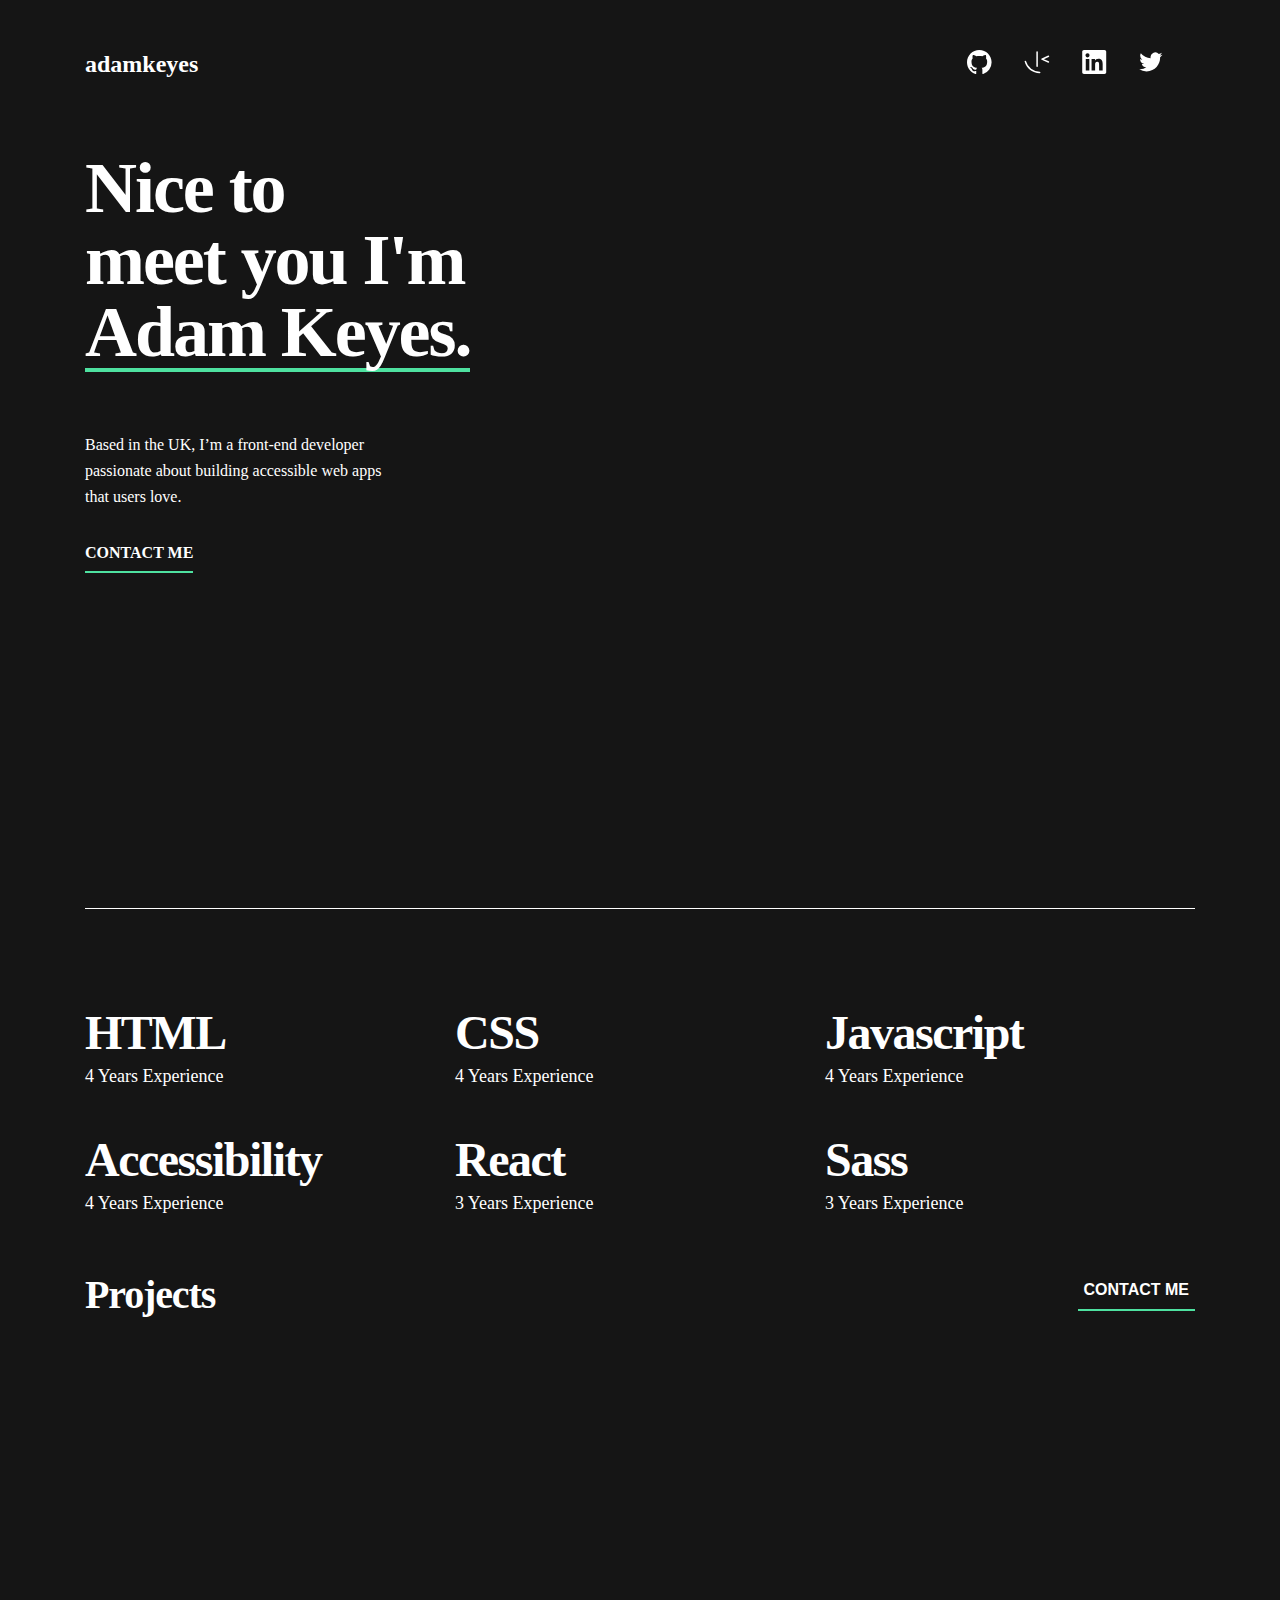
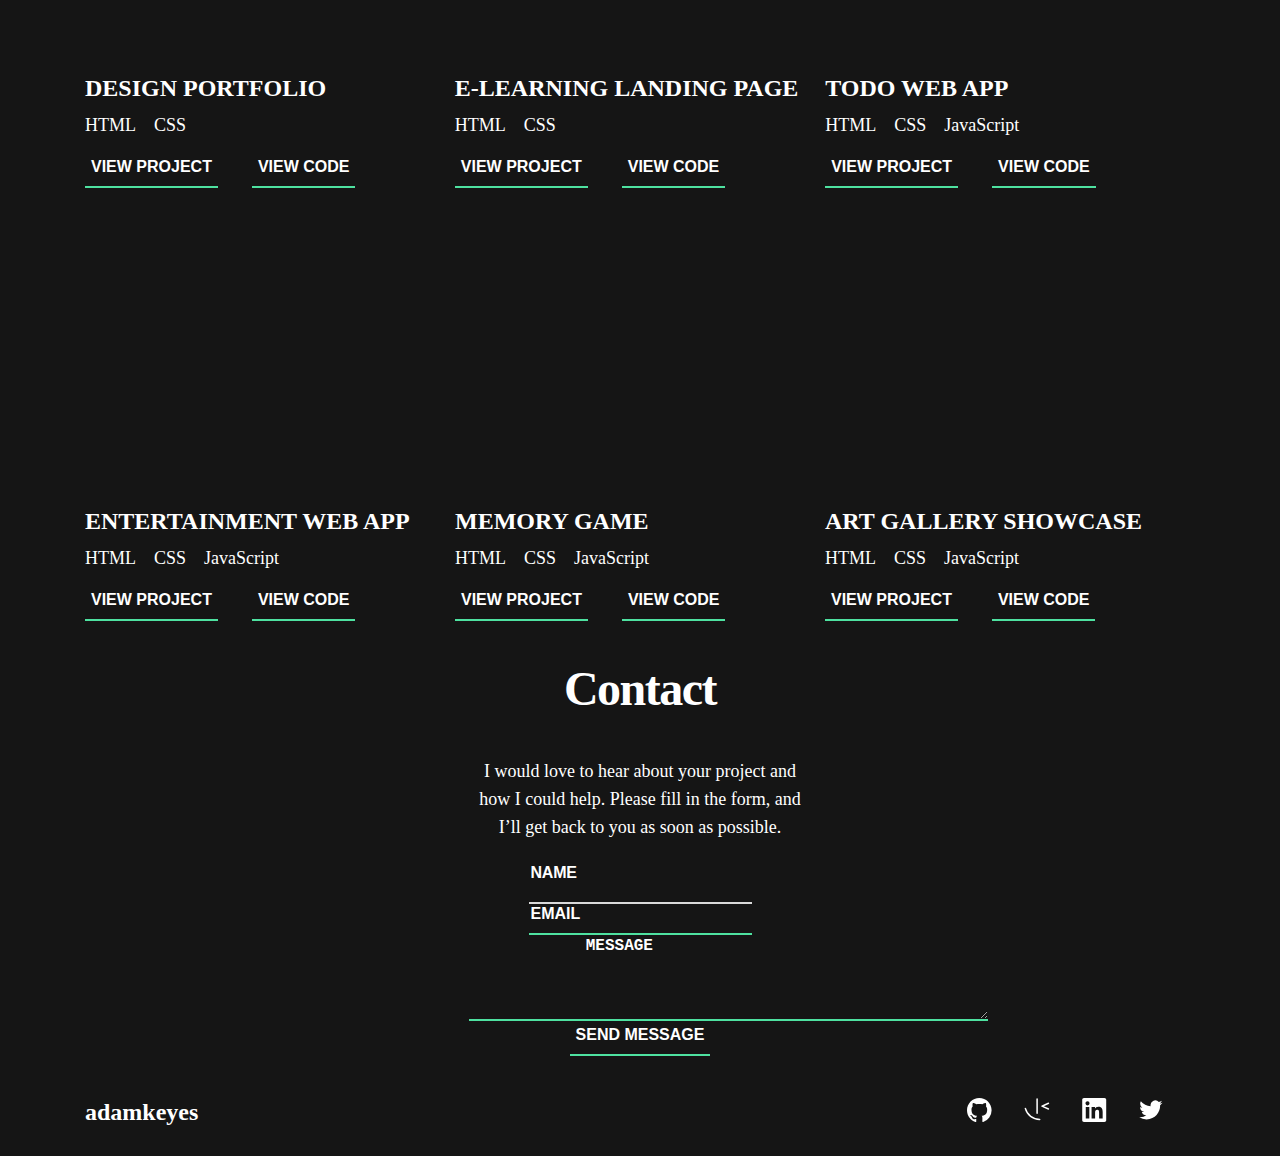
==== index.html @ c64455ca "added contact-form and footer section- need further improvement" ====
<!DOCTYPE html>
<html lang="en">
  <head>
    <meta charset="UTF-8" />
    <meta http-equiv="X-UA-Compatible" content="IE=edge" />
    <meta name="viewport" content="width=device-width, initial-scale=1.0" />
    <title>Pair Programming 28</title>
    <link rel="stylesheet" href="./styles/style.css" />
  </head>
  <body>
    <!-- nav -->
    <nav class="nav">
      <div class="nav-container">
        <div class="nav-logo">
          <h3>adamkeyes</h3>
        </div>

        <ul class="nav-icons">
          <li>
            <a href="#">
              <svg xmlns="http://www.w3.org/2000/svg" width="25" height="24">
                <path
                  fill="#FFF"
                  fill-rule="evenodd"
                  d="M12.304 0C5.506 0 0 5.506 0 12.304c0 5.444 3.522 10.042 8.413 11.672.615.108.845-.261.845-.584 0-.292-.015-1.261-.015-2.291-3.091.569-3.891-.754-4.137-1.446-.138-.354-.738-1.446-1.261-1.738-.43-.23-1.046-.8-.016-.815.97-.015 1.661.892 1.892 1.261 1.107 1.86 2.876 1.338 3.584 1.015.107-.8.43-1.338.784-1.646-2.738-.307-5.598-1.368-5.598-6.074 0-1.338.477-2.446 1.26-3.307-.122-.308-.553-1.569.124-3.26 0 0 1.03-.323 3.383 1.26.985-.276 2.03-.415 3.076-.415 1.046 0 2.092.139 3.076.416 2.353-1.6 3.384-1.261 3.384-1.261.676 1.691.246 2.952.123 3.26.784.861 1.26 1.953 1.26 3.307 0 4.721-2.875 5.767-5.613 6.074.446.385.83 1.123.83 2.277 0 1.645-.015 2.968-.015 3.383 0 .323.231.708.846.584a12.324 12.324 0 0 0 8.382-11.672C24.607 5.506 19.101 0 12.304 0Z"
                />
              </svg>
            </a>
          </li>
          <li>
            <a href="#">
              <svg xmlns="http://www.w3.org/2000/svg" width="26" height="23">
                <path
                  fill="#FFF"
                  d="M13.084.23a.751.751 0 0 0-.736.75v14.267a.75.75 0 1 0 1.5 0V.98a.75.75 0 0 0-.763-.75ZM24.44 4.504a.752.752 0 0 0-.284.064l-6.44 2.875a.752.752 0 0 0 0 1.37l6.44 2.884a.75.75 0 0 0 .612-1.369L19.861 8.13l4.907-2.191a.753.753 0 0 0 .38-.99.752.752 0 0 0-.708-.444ZM1.371 9.663a.752.752 0 0 0-.74.938C2.41 17.447 8.603 22.23 15.685 22.23a.75.75 0 1 0 0-1.501A14.053 14.053 0 0 1 2.083 10.225a.75.75 0 0 0-.712-.561v-.001Z"
                />
              </svg>
            </a>
          </li>
          <li>
            <a href="#">
              <svg xmlns="http://www.w3.org/2000/svg" width="25" height="24">
                <path
                  fill="#FFF"
                  fill-rule="evenodd"
                  d="M5.551 3.304c-1.14 0-2.067.926-2.067 2.064 0 1.14.928 2.066 2.067 2.066a2.066 2.066 0 0 0 0-4.13ZM3.767 8.998v11.453h3.562L7.33 8.998H3.767Zm5.798 0V20.45l3.554.002.002-5.668c0-1.454.253-2.941 2.132-2.941 1.851 0 1.851 1.755 1.851 3.036v5.571l3.559-.001v-6.28c0-2.834-.517-5.457-4.27-5.457-1.763 0-2.916.997-3.368 1.85h-.05V8.997h-3.41ZM22.435 24H1.982c-.976 0-1.77-.777-1.77-1.732V1.731C.212.776 1.006 0 1.982 0h20.453c.98 0 1.777.776 1.777 1.73v20.538c0 .955-.797 1.732-1.777 1.732Z"
                />
              </svg>
            </a>
          </li>
          <li>
            <a href="#">
              <svg xmlns="http://www.w3.org/2000/svg" width="24" height="20">
                <path
                  fill="#FFF"
                  d="M23.492 2.705a9.563 9.563 0 0 1-2.742.751 4.788 4.788 0 0 0 2.1-2.643 9.536 9.536 0 0 1-3.033 1.159 4.778 4.778 0 0 0-8.14 4.357 13.564 13.564 0 0 1-9.844-4.99 4.774 4.774 0 0 0-.646 2.4 4.778 4.778 0 0 0 2.124 3.977 4.765 4.765 0 0 1-2.163-.598v.061a4.778 4.778 0 0 0 3.832 4.684 4.812 4.812 0 0 1-2.158.082 4.78 4.78 0 0 0 4.462 3.316 9.584 9.584 0 0 1-5.932 2.045c-.38 0-.762-.022-1.14-.067a13.508 13.508 0 0 0 7.32 2.146c8.787 0 13.59-7.277 13.59-13.589 0-.205-.004-.412-.013-.617a9.71 9.71 0 0 0 2.381-2.471l.002-.003Z"
                />
              </svg>
            </a>
          </li>
        </ul>
      </div>
    </nav>
    <!-- end of nav -->

    <!-- header -->
    <header class="hero">
      <div class="pattern-rings"></div>
      <div class="pattern-circle"></div>
      <div class="hero-container">
        <article class="hero-img"></article>
        <article class="hero-info">
          <h3>
            Nice to <br />
            meet you I'm <br />
            <span class="text-underline">Adam Keyes.</span>
          </h3>
          <p>
            Based in the UK, I’m a front-end developer <br />
            passionate about building accessible web apps <br />
            that users love.
          </p>
          <a href="#" class="btn">contact me</a>
        </article>
      </div>
    </header>
    <!-- end of header -->

    <!------   tech stack  -------->
    <section class="tech-stack">
      <div class="tech-stack-container">
        <div class="stack-item">
          <h2>HTML</h2>
          <p>4 Years Experience</p>
        </div>
        <div class="stack-item">
          <h2>CSS</h2>
          <p>4 Years Experience</p>
        </div>
        <div class="stack-item">
          <h2>Javascript</h2>
          <p>4 Years Experience</p>
        </div>
        <div class="stack-item">
          <h2>Accessibility</h2>
          <p>4 Years Experience</p>
        </div>
        <div class="stack-item">
          <h2>React</h2>
          <p>3 Years Experience</p>
        </div>
        <div class="stack-item">
          <h2>Sass</h2>
          <p>3 Years Experience</p>
        </div>
      </div>
    </section>
    <!---- Project Section Begins-->
    <section class="project">
      <div class="project-container">
        <div class="project-header">
          <!--Projects Header  -->
          <h3>Projects</h3>
          <button class="btn">Contact me</button>
        </div>
        <!-- Project items -->
        <div class="project-items">
          <!---- Project item-1-->
          <div class="project-item">
            <article class="project-img-1"></article>

            <div class="project-info">
              <h3>Design portfolio</h3>

              <div class="project-info-stack">
                <p>HTML</p>
                <p>CSS</p>
              </div>
              <div class="project-info-action">
                <button class="btn">View project</button>
                <button class="btn">View Code</button>
              </div>
            </div>
          </div>
          <!-- project-item-2-->

          <div class="project-item">
            <article class="project-img-2"></article>

            <div class="project-info">
              <h3>E-learning landing page</h3>

              <div class="project-info-stack">
                <p>HTML</p>
                <p>CSS</p>
              </div>
              <div class="project-info-action">
                <button class="btn">View project</button>
                <button class="btn">View Code</button>
              </div>
            </div>
          </div>
          <!-- project-item-3-->
          <div class="project-item">
            <article class="project-img-3"></article>
            <div class="project-info">
              <h3>Todo web app</h3>
              <div class="project-info-stack">
                <p>HTML</p>
                <p>CSS</p>
                <p>JavaScript</p>
              </div>
              <div class="project-info-action">
                <button class="btn">View project</button>
                <button class="btn">View Code</button>
              </div>
            </div>
          </div>

          <!-- project-item-4-->
          <div class="project-item">
            <article class="project-img-4"></article>

            <div class="project-info">
              <h3>Entertainment web app</h3>

              <div class="project-info-stack">
                <p>HTML</p>
                <p>CSS</p>
                <p>JavaScript</p>
              </div>
              <div class="project-info-action">
                <button class="btn">View project</button>
                <button class="btn">View Code</button>
              </div>
            </div>
          </div>
          <!-- project-item-5-->
          <div class="project-item">
            <article class="project-img-5"></article>

            <div class="project-info">
              <h3>Memory Game</h3>

              <div class="project-info-stack">
                <p>HTML</p>
                <p>CSS</p>
                <p>JavaScript</p>
              </div>
              <div class="project-info-action">
                <button class="btn">View project</button>
                <button class="btn">View Code</button>
              </div>
            </div>
          </div>
          <!-- project-item-6-->
          <div class="project-item">
            <article class="project-img-6"></article>

            <div class="project-info">
              <h3>Art gallery showcase</h3>

              <div class="project-info-stack">
                <p>HTML</p>
                <p>CSS</p>
                <p>JavaScript</p>
              </div>
              <div class="project-info-action">
                <button class="btn">View project</button>
                <button class="btn">View Code</button>
              </div>
            </div>
          </div>
        </div>
      </div>
    </section>
    <!----Contact Section-->
    <section class="contact">
      <div class="contact-form-container">
      <div class="contact-info">
        <h2>Contact</h2>
        <p>
          I would love to hear about your project and how I could help. Please
          fill in the form, and I’ll get back to you as soon as possible.
        </p>
      </div>
      <div class="contact-form">
        <form class="form">

          <input type="text" id="name" name="name" value="Name" class="btn" /><br />

          <input type="email" id="email" name="email" value="Email" class="btn" />

          <textarea id="w3review" name="w3review" rows="4" cols="50" class="btn">
            Message
            </textarea>
          <button type="submit" class="btn">Send message</button>
        </form>
      </div>
    </div>
    </section>

    <!--  Footer -->
    <footer>
      <nav class="nav">
        <div class="nav-container">
          <div class="nav-logo">
            <h3>adamkeyes</h3>
          </div>
  
          <ul class="nav-icons">
            <li>
              <a href="#">
                <svg xmlns="http://www.w3.org/2000/svg" width="25" height="24">
                  <path
                    fill="#FFF"
                    fill-rule="evenodd"
                    d="M12.304 0C5.506 0 0 5.506 0 12.304c0 5.444 3.522 10.042 8.413 11.672.615.108.845-.261.845-.584 0-.292-.015-1.261-.015-2.291-3.091.569-3.891-.754-4.137-1.446-.138-.354-.738-1.446-1.261-1.738-.43-.23-1.046-.8-.016-.815.97-.015 1.661.892 1.892 1.261 1.107 1.86 2.876 1.338 3.584 1.015.107-.8.43-1.338.784-1.646-2.738-.307-5.598-1.368-5.598-6.074 0-1.338.477-2.446 1.26-3.307-.122-.308-.553-1.569.124-3.26 0 0 1.03-.323 3.383 1.26.985-.276 2.03-.415 3.076-.415 1.046 0 2.092.139 3.076.416 2.353-1.6 3.384-1.261 3.384-1.261.676 1.691.246 2.952.123 3.26.784.861 1.26 1.953 1.26 3.307 0 4.721-2.875 5.767-5.613 6.074.446.385.83 1.123.83 2.277 0 1.645-.015 2.968-.015 3.383 0 .323.231.708.846.584a12.324 12.324 0 0 0 8.382-11.672C24.607 5.506 19.101 0 12.304 0Z"
                  />
                </svg>
              </a>
            </li>
            <li>
              <a href="#">
                <svg xmlns="http://www.w3.org/2000/svg" width="26" height="23">
                  <path
                    fill="#FFF"
                    d="M13.084.23a.751.751 0 0 0-.736.75v14.267a.75.75 0 1 0 1.5 0V.98a.75.75 0 0 0-.763-.75ZM24.44 4.504a.752.752 0 0 0-.284.064l-6.44 2.875a.752.752 0 0 0 0 1.37l6.44 2.884a.75.75 0 0 0 .612-1.369L19.861 8.13l4.907-2.191a.753.753 0 0 0 .38-.99.752.752 0 0 0-.708-.444ZM1.371 9.663a.752.752 0 0 0-.74.938C2.41 17.447 8.603 22.23 15.685 22.23a.75.75 0 1 0 0-1.501A14.053 14.053 0 0 1 2.083 10.225a.75.75 0 0 0-.712-.561v-.001Z"
                  />
                </svg>
              </a>
            </li>
            <li>
              <a href="#">
                <svg xmlns="http://www.w3.org/2000/svg" width="25" height="24">
                  <path
                    fill="#FFF"
                    fill-rule="evenodd"
                    d="M5.551 3.304c-1.14 0-2.067.926-2.067 2.064 0 1.14.928 2.066 2.067 2.066a2.066 2.066 0 0 0 0-4.13ZM3.767 8.998v11.453h3.562L7.33 8.998H3.767Zm5.798 0V20.45l3.554.002.002-5.668c0-1.454.253-2.941 2.132-2.941 1.851 0 1.851 1.755 1.851 3.036v5.571l3.559-.001v-6.28c0-2.834-.517-5.457-4.27-5.457-1.763 0-2.916.997-3.368 1.85h-.05V8.997h-3.41ZM22.435 24H1.982c-.976 0-1.77-.777-1.77-1.732V1.731C.212.776 1.006 0 1.982 0h20.453c.98 0 1.777.776 1.777 1.73v20.538c0 .955-.797 1.732-1.777 1.732Z"
                  />
                </svg>
              </a>
            </li>
            <li>
              <a href="#">
                <svg xmlns="http://www.w3.org/2000/svg" width="24" height="20">
                  <path
                    fill="#FFF"
                    d="M23.492 2.705a9.563 9.563 0 0 1-2.742.751 4.788 4.788 0 0 0 2.1-2.643 9.536 9.536 0 0 1-3.033 1.159 4.778 4.778 0 0 0-8.14 4.357 13.564 13.564 0 0 1-9.844-4.99 4.774 4.774 0 0 0-.646 2.4 4.778 4.778 0 0 0 2.124 3.977 4.765 4.765 0 0 1-2.163-.598v.061a4.778 4.778 0 0 0 3.832 4.684 4.812 4.812 0 0 1-2.158.082 4.78 4.78 0 0 0 4.462 3.316 9.584 9.584 0 0 1-5.932 2.045c-.38 0-.762-.022-1.14-.067a13.508 13.508 0 0 0 7.32 2.146c8.787 0 13.59-7.277 13.59-13.589 0-.205-.004-.412-.013-.617a9.71 9.71 0 0 0 2.381-2.471l.002-.003Z"
                  />
                </svg>
              </a>
            </li>
          </ul>
        </div>
      </nav>

    </footer>
  </body>
</html>
---- styles/style.css ----
/* VARIABLES */
:root {
  /* Colors */
  --clr-black: #151515;
  --clr-green: #4ee1a0;
  --clr-dark-grey: #242424;
  --clr-grey: #d9d9d9;
  --clr-white: #ffffff;
  --clr-invalid: #ff6f5b;

  /* explain this why */
  --max-width-mobile: 343px;
  --max-width-tablet: 708px;
  --max-width-desktop: 1110px;
}

/* GLOBAL STYLES */
::after,
::before {
  margin: 0;
  padding: 0;
  box-sizing: border-box;
}

* {
  box-sizing: border-box;
}

@font-face {
  font-family: "SpaceGrotesk";
  src: url("../fonts/SpaceGrotesk-VariableFont_wght.ttf");
}

body {
  font-family: SpaceGrotesk;
  background-color: var(--clr-black);
  color: var(--clr-white);
}

ul {
  list-style-type: none;
}

a {
  text-decoration: none;
}

/* Heading XL */
h1 {
  font-size: 88px;
  line-height: 88px;
  letter-spacing: -2.5px;
}

/* Heading L */
h2 {
  font-size: 48px;
  line-height: 56px;
  letter-spacing: -1.5px;
}

/* Heading M */
h3 {
  font-size: 24px;
  line-height: 32px;
}

/* body copy */
p {
  font-size: 18px;
  line-height: 28px;
}

/* GLOBAL CLASSES */

.btn {
  font-size: 16px;
  text-transform: uppercase;
  font-weight: bold;
  color: var(--clr-white);
  background-color: transparent;
  border-style: none;
  padding-bottom: 10px;
  border-bottom: 2.5px solid var(--clr-green);
}

.btn:hover {
  color: var(--clr-green);
}

input[type="text"] {
  border: none;
  outline: none;
  color: var(--clr-white);
  background-color: transparent;
  padding-bottom: 16px;
  border-bottom: 2.5px solid var(--clr-grey);
  font-size: 16px;
  font-weight: 600;
  line-height: 26px;
  letter-spacing: -0.22px;
}

input[type="text"]:focus {
  border-bottom: 2.5px solid var(--clr-green);
}

input[type="text"]:invalid {
  border-bottom: 2.5px solid var(--clr-invalid);
}

/* Navbar */

.nav {
  height: 72px;
  padding: 1rem;
}

.nav-container {
  width: 100%;
  max-width: 174px;
  margin: 0 auto;
  display: flex;
  flex-direction: column;
}

.nav-logo h3 {
  text-align: center;
}

.nav-icons {
  display: flex;
  justify-content: space-between;
  align-items: center;
  /* explain this why*/
  padding-left: 0;
}

/* explain this why */
svg:hover path {
  fill: var(--clr-green);
}

/* explain this why */
@media screen and (min-width: 768px) {
  .nav-container {
    max-width: var(--max-width-tablet);
    display: flex;
    flex-direction: row;
    justify-content: space-between;
  }

  .nav-icons {
    /* explain how did you get 32px and why column gap? */
    column-gap: 32px;
  }
}

@media screen and (min-width: 992px) {
  .nav-container {
    max-width: var(--max-width-desktop);
  }
}

/* ----- Hero/Header ----- */

.hero {
  position: relative;
  height: calc(100vh - 72px);
  overflow: hidden;
}

.pattern-rings {
  position: absolute;
  background-image: url("../assets/images/pattern-rings.svg");
  width: 530px;
  height: 129px;
  left: -342px;
  top: 124px;
  mix-blend-mode: normal;
  opacity: 0.25;
}

.pattern-circle {
  position: absolute;
  background-image: url("../assets/images/pattern-circle.svg");
  width: 129px;
  height: 129px;
  left: 311px;
  top: 254px;
  opacity: 0.5;
}

.hero-container {
  width: 100%;
  max-width: var(--max-width-mobile);
  margin: 0 auto;
}

.hero-img {
  background-image: url("../assets/images/image-profile-mobile.webp");
  background-size: cover;
  width: 174px;
  height: 383px;
  margin: 0 auto;
}

.hero-info {
  text-align: center;
}

.hero-info h3 {
  font-weight: bold;
  font-size: 40px;
  line-height: 40px;
  letter-spacing: -1.14px;
  margin-bottom: 24px;
}

.hero-info .text-underline {
  border-bottom: 4px solid var(--clr-green);
  display: inline-block;
}

.hero-info p {
  font-size: 16px;
  font-weight: 500;
  line-height: 26px;
  margin-bottom: 24px;
}

br {
  display: none;
}

@media screen and (min-width: 768px) {
  .hero {
    overflow: visible;
  }

  .hero-container {
    max-width: var(--max-width-tablet);
    display: flex;
    flex-direction: row-reverse;
    justify-content: start;
  }

  .hero-img {
    background-image: url("../assets/images/image-profile-tablet.webp");
    width: 322px;
    height: 600px;
    position: absolute;
    right: 0;
    top: -75px;
    z-index: -1;
  }

  .pattern-rings {
    left: -265px;
    top: 86px;
    opacity: 1;
  }

  .pattern-circle {
    left: 702px;
    top: 471px;
  }

  .hero-info {
    z-index: 1;
    text-align: left;
  }

  .hero-info h3 {
    font-weight: bold;
    font-size: 72px;
    line-height: 72px;
    letter-spacing: -2.04545px;
    margin-bottom: 60px;
  }

  .hero-info p {
    margin-bottom: 34px;
  }

  br {
    display: block;
  }
}

@media screen and (min-width: 992px) {
  .hero {
    overflow: visible;
  }

  .nav-icons {
    margin-right: 32px;
  }

  .hero-container {
    max-width: var(--max-width-desktop);
    position: relative;
  }

  .hero-img {
    background-image: url("../assets/images/image-profile-desktop.webp");
    /* transform: translateY(-75px); */
    position: absolute;
    width: 445px;
    height: 720px;
  }
}

/* styling tech. stack section */

.tech-stack {
  text-align: center;
}
.tech-stack-container {
  width: 100%;
  max-width: var(--max-width-mobile);
  margin: 0 auto;
  border-top: 1px solid var(--clr-white);
  border-bottom: 1px solid var(--clr-white);
}

.stack-item > h2 {
  margin-bottom: 1px;
  margin-top: 24px;
}
.stack-item > p {
  margin-top: 0;
}
@media screen and (min-width: 768px) {
  .tech-stack-container {
    max-width: var(--max-width-tablet);
    display: flex;
    justify-content: space-between;
    flex-wrap: wrap;
    border-bottom: none;
  }
  .tech-stack {
    text-align: left;
  }

  .stack-item {
    flex: 0 0 calc(50%);
  }
}

@media screen and (min-width: 992px) {
  .tech-stack-container {
    max-width: var(--max-width-desktop);
    padding-top: 72px;
  }
  .stack-item {
    flex: 0 0 calc(33.33%);
  }
}

/* Project section */

.project-container {
  width: 100%;
  max-width: var(--max-width-mobile);
  margin: 0 auto;
}
.project-header {
  display: flex;
  justify-content: space-between;
  align-items: center;
}

.project-header > h3 {
  font-weight: 700;
  font-size: 40px;
  line-height: 40px;
  letter-spacing: -1.13636px;
}

.project-item {
  margin-top: 40px;
  /* margin: 0 auto; */
}
.project-img-1 {
  background-image: url("../assets/images/thumbnail-project-1-small.webp");
  width: 343px;
  height: 253px;
  background-size: contain;
}
.project-img-2 {
  background-image: url("../assets/images/thumbnail-project-2-small.webp");
  width: 343px;
  height: 253px;
  background-size: contain;
}
.project-img-3 {
  background-image: url("../assets/images/thumbnail-project-3-small.webp");
  width: 343px;
  height: 253px;
  background-size: contain;
}
.project-img-4 {
  background-image: url("../assets/images/thumbnail-project-4-small.webp");
  width: 343px;
  height: 253px;
  background-size: contain;
}
.project-img-5 {
  background-image: url("../assets/images/thumbnail-project-5-small.webp");
  width: 343px;
  height: 253px;
  background-size: contain;
}
.project-img-6 {
  background-image: url("../assets/images/thumbnail-project-6-small.webp");
  width: 343px;
  height: 253px;
  background-size: contain;
}

.project-info h3 {
  text-transform: uppercase;
  margin-bottom: 3.5px;
}
.project-info-stack {
  display: flex;
  gap: 18px;
  font-weight: 500;
  font-size: 18px;
  line-height: 28px;
}
.project-info-stack > p {
  margin-top: 3.5px;
}
.project-info-action button {
  margin-right: 30px;
}

@media screen and (min-width: 768px) {
  .project-container {
    max-width: var(--max-width-tablet);
    display: flex;
    flex-direction: column;
    flex-wrap: wrap;
  }
  .project-header {
    display: flex;
    justify-content: space-between;
  }
  .project-items {
    display: flex;
    flex-wrap: wrap;
    justify-content: space-between;
    align-items: center;
    align-content: center;
    width: 100%;
  }


}
@media screen and (min-width: 992px) {
  .project-container {
    max-width: var(--max-width-desktop);
  }
  .project-item {
    flex-grow: 1;
  }
}

/* Contact Form */
.contact{
  text-align: center;
}
.contact-form-container{
  width: 100%;
  max-width: var(--max-width-mobile);
  margin: 0 auto;

}
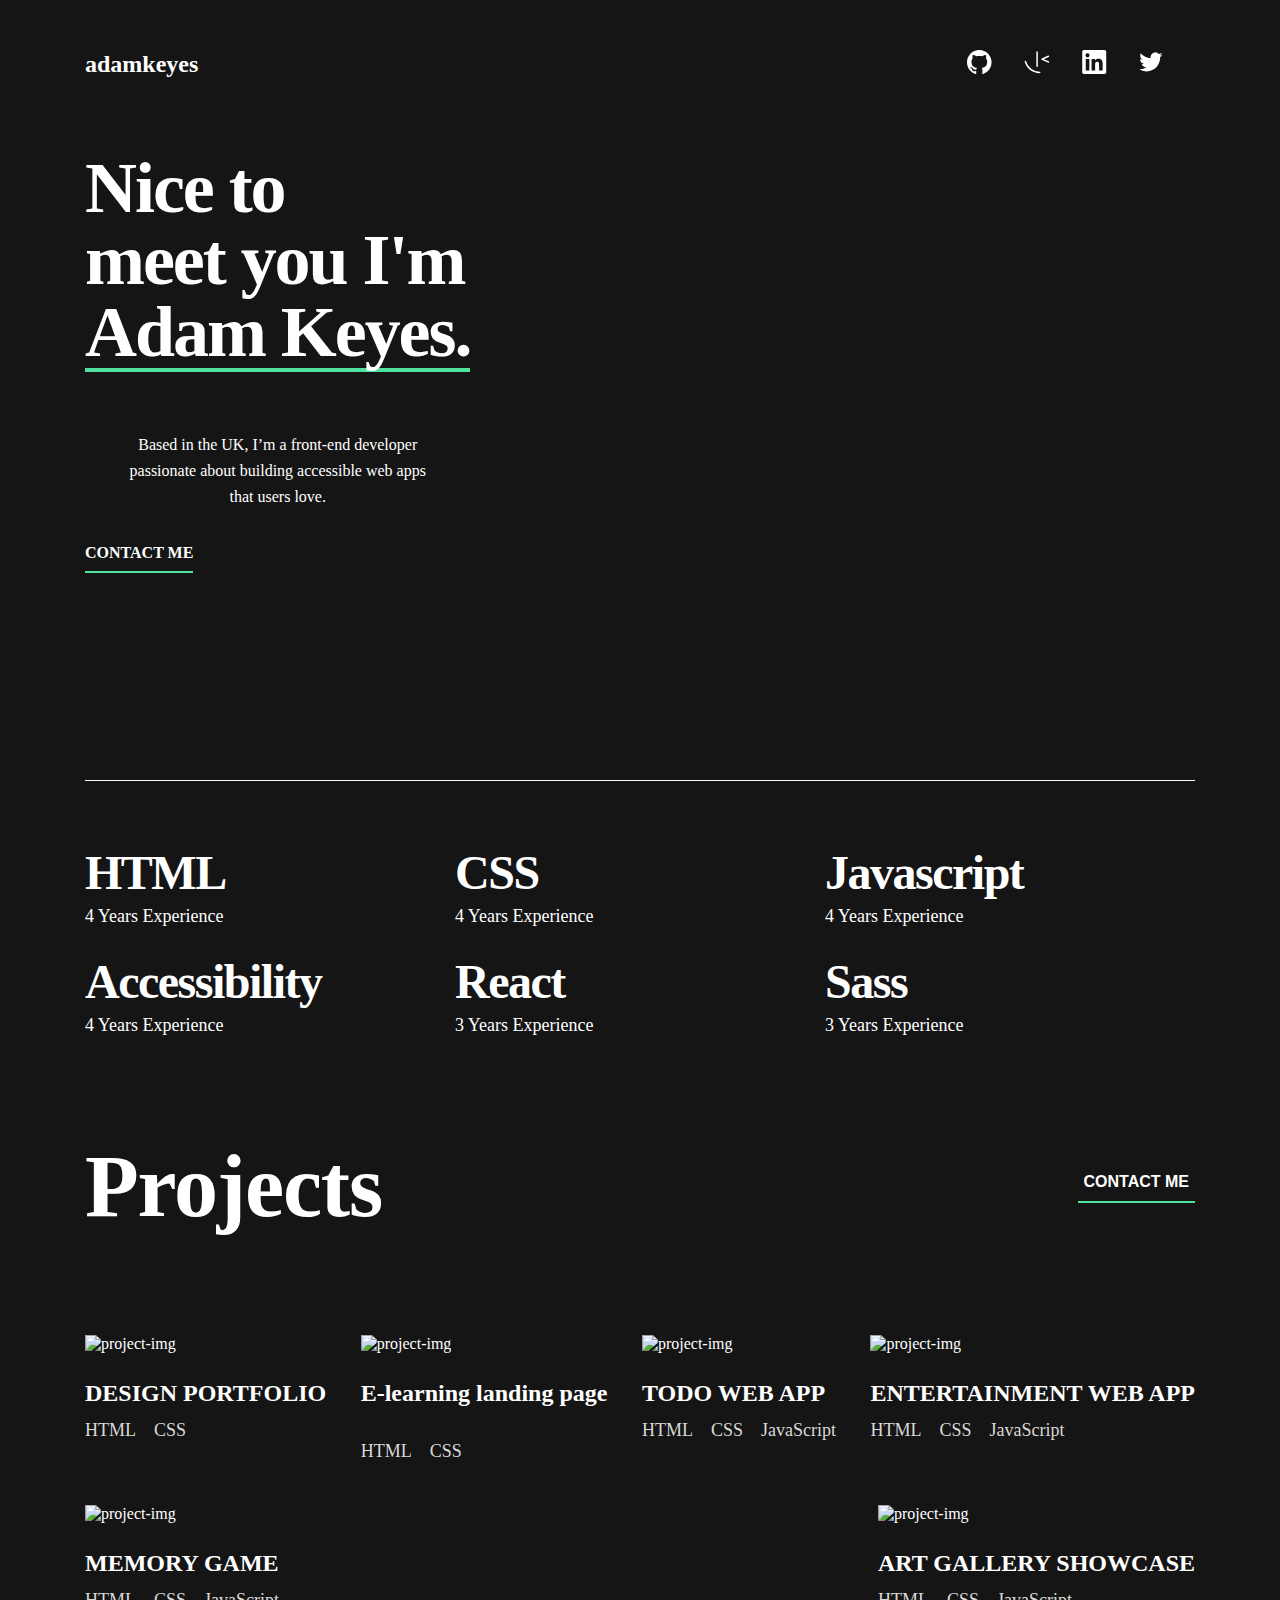
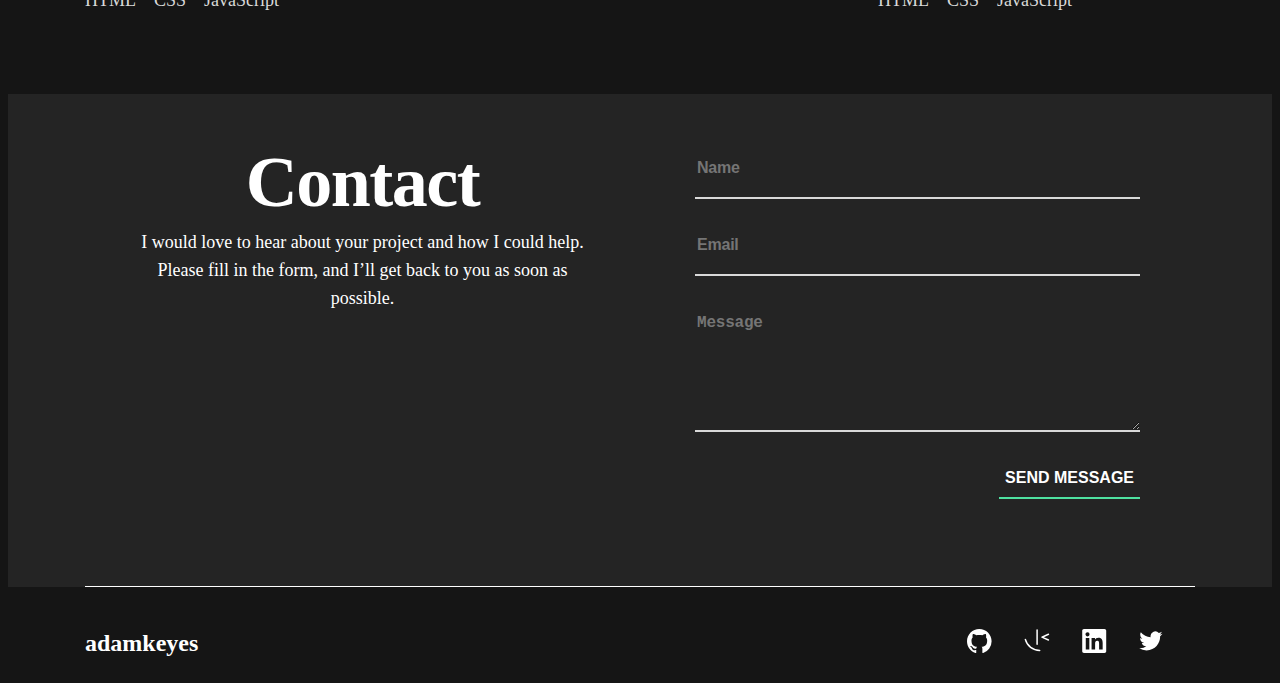
==== commit e28d4e83: "Refactor and Add multiple css styles" ====
--- a/index.html
+++ b/index.html
@@ -8,6 +8,7 @@
     <link rel="stylesheet" href="./styles/style.css" />
   </head>
   <body>
+    <div class="pattern-rings-2"></div>
     <!-- nav -->
     <nav class="nav">
       <div class="nav-container">
@@ -129,16 +130,29 @@
           <div class="project-item">
             <article class="project-img-1"></article>
 
-            <div class="project-info">
-              <h3>Design portfolio</h3>
-
-              <div class="project-info-stack">
-                <p>HTML</p>
-                <p>CSS</p>
-              </div>
-              <div class="project-info-action">
-                <button class="btn">View project</button>
-                <button class="btn">View Code</button>
+            <div class="project-image-container">
+              <img
+                src="/assets/images/thumbnail-project-1-large.webp"
+                alt="project-img"
+              />
+              <div class="project-button-container">
+                <button class="btn project-button-one">View project</button>
+                <button class="btn project-button-two">View Code</button>
+              </div>
+            </div>
+
+            <div class="project-info">
+              <div class="project-info">
+                <h3>Design portfolio</h3>
+
+                <div class="project-info-stack">
+                  <p>HTML</p>
+                  <p>CSS</p>
+                </div>
+                <div class="project-info-action">
+                  <button class="btn">View project</button>
+                  <button class="btn">View Code</button>
+                </div>
               </div>
             </div>
           </div>
@@ -147,22 +161,44 @@
           <div class="project-item">
             <article class="project-img-2"></article>
 
-            <div class="project-info">
-              <h3>E-learning landing page</h3>
-
-              <div class="project-info-stack">
-                <p>HTML</p>
-                <p>CSS</p>
-              </div>
-              <div class="project-info-action">
-                <button class="btn">View project</button>
-                <button class="btn">View Code</button>
-              </div>
-            </div>
-          </div>
+            <div class="project-image-container">
+              <img
+                src="/assets/images/thumbnail-project-2-large.webp"
+                alt="project-img"
+              />
+              <div class="project-button-container">
+                <button class="btn project-button-one">View project</button>
+                <button class="btn project-button-two">View Code</button>
+              </div>
+            </div>
+
+            <h3>E-learning landing page</h3>
+
+            <div class="project-info-stack">
+              <p>HTML</p>
+              <p>CSS</p>
+            </div>
+            <div class="project-info-action">
+              <button class="btn">View project</button>
+              <button class="btn">View Code</button>
+            </div>
+          </div>
+
           <!-- project-item-3-->
           <div class="project-item">
             <article class="project-img-3"></article>
+
+            <div class="project-image-container">
+              <img
+                src="/assets/images/thumbnail-project-3-large.webp"
+                alt="project-img"
+              />
+              <div class="project-button-container">
+                <button class="btn project-button-one">View project</button>
+                <button class="btn project-button-two">View Code</button>
+              </div>
+            </div>
+
             <div class="project-info">
               <h3>Todo web app</h3>
               <div class="project-info-stack">
@@ -181,6 +217,17 @@
           <div class="project-item">
             <article class="project-img-4"></article>
 
+            <div class="project-image-container">
+              <img
+                src="/assets/images/thumbnail-project-4-large.webp"
+                alt="project-img"
+              />
+              <div class="project-button-container">
+                <button class="btn project-button-one">View project</button>
+                <button class="btn project-button-two">View Code</button>
+              </div>
+            </div>
+
             <div class="project-info">
               <h3>Entertainment web app</h3>
 
@@ -199,6 +246,17 @@
           <div class="project-item">
             <article class="project-img-5"></article>
 
+            <div class="project-image-container">
+              <img
+                src="/assets/images/thumbnail-project-5-large.webp"
+                alt="project-img"
+              />
+              <div class="project-button-container">
+                <button class="btn project-button-one">View project</button>
+                <button class="btn project-button-two">View Code</button>
+              </div>
+            </div>
+
             <div class="project-info">
               <h3>Memory Game</h3>
 
@@ -217,6 +275,17 @@
           <div class="project-item">
             <article class="project-img-6"></article>
 
+            <div class="project-image-container">
+              <img
+                src="/assets/images/thumbnail-project-6-large.webp"
+                alt="project-img"
+              />
+              <div class="project-button-container">
+                <button class="btn project-button-one">View project</button>
+                <button class="btn project-button-two">View Code</button>
+              </div>
+            </div>
+
             <div class="project-info">
               <h3>Art gallery showcase</h3>
 
@@ -237,27 +306,30 @@
     <!----Contact Section-->
     <section class="contact">
       <div class="contact-form-container">
-      <div class="contact-info">
-        <h2>Contact</h2>
-        <p>
-          I would love to hear about your project and how I could help. Please
-          fill in the form, and I’ll get back to you as soon as possible.
-        </p>
-      </div>
-      <div class="contact-form">
-        <form class="form">
-
-          <input type="text" id="name" name="name" value="Name" class="btn" /><br />
-
-          <input type="email" id="email" name="email" value="Email" class="btn" />
-
-          <textarea id="w3review" name="w3review" rows="4" cols="50" class="btn">
-            Message
-            </textarea>
-          <button type="submit" class="btn">Send message</button>
-        </form>
-      </div>
-    </div>
+        <div class="contact-info">
+          <h2>Contact</h2>
+          <p>
+            I would love to hear about your project and how I could help. Please
+            fill in the form, and I’ll get back to you as soon as possible.
+          </p>
+        </div>
+        <div class="contact-form">
+          <form class="form">
+            <input type="text" id="name" name="name" placeholder="Name" /><br />
+
+            <input type="email" id="email" name="email" placeholder="Email" />
+
+            <textarea
+              id="w3review"
+              name="w3review"
+              rows="4"
+              cols="50"
+              placeholder="Message"
+            ></textarea>
+            <button type="submit" class="btn submit-btn">Send message</button>
+          </form>
+        </div>
+      </div>
     </section>
 
     <!--  Footer -->
@@ -267,7 +339,7 @@
           <div class="nav-logo">
             <h3>adamkeyes</h3>
           </div>
-  
+
           <ul class="nav-icons">
             <li>
               <a href="#">
@@ -314,7 +386,6 @@
           </ul>
         </div>
       </nav>
-
     </footer>
   </body>
 </html>
--- a/styles/style.css
+++ b/styles/style.css
@@ -8,7 +8,6 @@
   --clr-white: #ffffff;
   --clr-invalid: #ff6f5b;
 
-  /* explain this why */
   --max-width-mobile: 343px;
   --max-width-tablet: 708px;
   --max-width-desktop: 1110px;
@@ -28,13 +27,14 @@
 
 @font-face {
   font-family: "SpaceGrotesk";
-  src: url("../fonts/SpaceGrotesk-VariableFont_wght.ttf");
+  src: url("../assets/fonts/SpaceGrotesk-VariableFont_wght.ttf");
 }
 
 body {
   font-family: SpaceGrotesk;
   background-color: var(--clr-black);
   color: var(--clr-white);
+  position: relative;
 }
 
 ul {
@@ -88,7 +88,8 @@
   color: var(--clr-green);
 }
 
-input[type="text"] {
+input,
+textarea {
   border: none;
   outline: none;
   color: var(--clr-white);
@@ -99,13 +100,16 @@
   font-weight: 600;
   line-height: 26px;
   letter-spacing: -0.22px;
-}
-
-input[type="text"]:focus {
+  width: 100%;
+}
+
+input:focus,
+textarea:focus {
   border-bottom: 2.5px solid var(--clr-green);
 }
 
-input[type="text"]:invalid {
+input:invalid,
+textarea:invalid {
   border-bottom: 2.5px solid var(--clr-invalid);
 }
 
@@ -132,16 +136,13 @@
   display: flex;
   justify-content: space-between;
   align-items: center;
-  /* explain this why*/
   padding-left: 0;
 }
 
-/* explain this why */
 svg:hover path {
   fill: var(--clr-green);
 }
 
-/* explain this why */
 @media screen and (min-width: 768px) {
   .nav-container {
     max-width: var(--max-width-tablet);
@@ -151,7 +152,6 @@
   }
 
   .nav-icons {
-    /* explain how did you get 32px and why column gap? */
     column-gap: 32px;
   }
 }
@@ -168,6 +168,7 @@
   position: relative;
   height: calc(100vh - 72px);
   overflow: hidden;
+  height: 700px;
 }
 
 .pattern-rings {
@@ -236,6 +237,7 @@
 @media screen and (min-width: 768px) {
   .hero {
     overflow: visible;
+    margin-bottom: 70px;
   }
 
   .hero-container {
@@ -291,6 +293,7 @@
 @media screen and (min-width: 992px) {
   .hero {
     overflow: visible;
+    margin-bottom: 0px;
   }
 
   .nav-icons {
@@ -322,6 +325,7 @@
   margin: 0 auto;
   border-top: 1px solid var(--clr-white);
   border-bottom: 1px solid var(--clr-white);
+  padding: 40px 0;
 }
 
 .stack-item > h2 {
@@ -343,6 +347,10 @@
     text-align: left;
   }
 
+  .tech-stack p {
+    text-align: left;
+  }
+
   .stack-item {
     flex: 0 0 calc(50%);
   }
@@ -351,7 +359,7 @@
 @media screen and (min-width: 992px) {
   .tech-stack-container {
     max-width: var(--max-width-desktop);
-    padding-top: 72px;
+    padding-top: 40px;
   }
   .stack-item {
     flex: 0 0 calc(33.33%);
@@ -382,6 +390,11 @@
   margin-top: 40px;
   /* margin: 0 auto; */
 }
+
+.project-image-container {
+  display: none;
+}
+
 .project-img-1 {
   background-image: url("../assets/images/thumbnail-project-1-small.webp");
   width: 343px;
@@ -429,12 +442,14 @@
   font-weight: 500;
   font-size: 18px;
   line-height: 28px;
+  color: var(--clr-grey);
 }
 .project-info-stack > p {
   margin-top: 3.5px;
 }
 .project-info-action button {
   margin-right: 30px;
+  margin-top: 20px;
 }
 
 @media screen and (min-width: 768px) {
@@ -448,33 +463,135 @@
     display: flex;
     justify-content: space-between;
   }
+
+  .project-header > h3 {
+    font-size: 88px;
+  }
+
   .project-items {
     display: flex;
+    justify-content: space-between;
     flex-wrap: wrap;
-    justify-content: space-between;
-    align-items: center;
-    align-content: center;
-    width: 100%;
-  }
-
-
+  }
 }
 @media screen and (min-width: 992px) {
   .project-container {
     max-width: var(--max-width-desktop);
   }
-  .project-item {
-    flex-grow: 1;
+
+  .project-img-1,
+  .project-img-2,
+  .project-img-3,
+  .project-img-4,
+  .project-img-5,
+  .project-img-6 {
+    display: none;
+  }
+
+  .project-info-action {
+    display: none;
+  }
+
+  .project-image-container {
+    position: relative;
+    display: inline-block;
+  }
+
+  .project-image-container img {
+    width: 342px;
+    height: 253px;
+    opacity: 1;
+    transition: all 0.3s linear;
+  }
+
+  .project-button-container {
+    position: absolute;
+    top: 50%;
+    left: 50%;
+    transform: translate(-50%, -50%);
+    opacity: 0;
+    transition: all 0.3s linear;
+    display: flex;
+    flex-direction: column;
+    align-items: center;
+  }
+
+  .project-image-container:hover img {
+    opacity: 0.1;
+  }
+
+  .project-image-container:hover .project-button-container {
+    opacity: 1;
+  }
+
+  .project-button-one {
+    margin-bottom: 48px;
+  }
+  .project-button-one,
+  .project-button-two {
+    display: block;
   }
 }
 
 /* Contact Form */
-.contact{
+.contact {
+  background-color: var(--clr-dark-grey);
+}
+
+.contact-info h2,
+p {
   text-align: center;
-}
-.contact-form-container{
+  margin-bottom: 0;
+}
+
+.contact-form-container {
   width: 100%;
   max-width: var(--max-width-mobile);
   margin: 0 auto;
-
-}+  text-align: right;
+  margin-top: 80px;
+  padding-top: 60px;
+  padding-bottom: 87px;
+  border-bottom: 1px solid var(--clr-white);
+}
+
+textarea {
+  width: 100%;
+  resize: vertical;
+  height: auto;
+  margin-bottom: 32px;
+}
+
+.form input {
+  margin-bottom: 32px;
+}
+
+@media screen and (min-width: 768px) {
+  .contact-form-container {
+    max-width: var(--max-width-tablet);
+  }
+
+  .contact-info {
+    max-width: 445px;
+    margin: 0 auto;
+  }
+
+  .contact-info h2 {
+    font-size: 72px;
+  }
+
+  .contact-form {
+    max-width: 445px;
+    margin: 0 auto;
+  }
+}
+@media screen and (min-width: 992px) {
+  .contact-form-container {
+    max-width: var(--max-width-desktop);
+    display: flex;
+  }
+
+  .contact-info h2 {
+    margin-top: 0;
+  }
+}
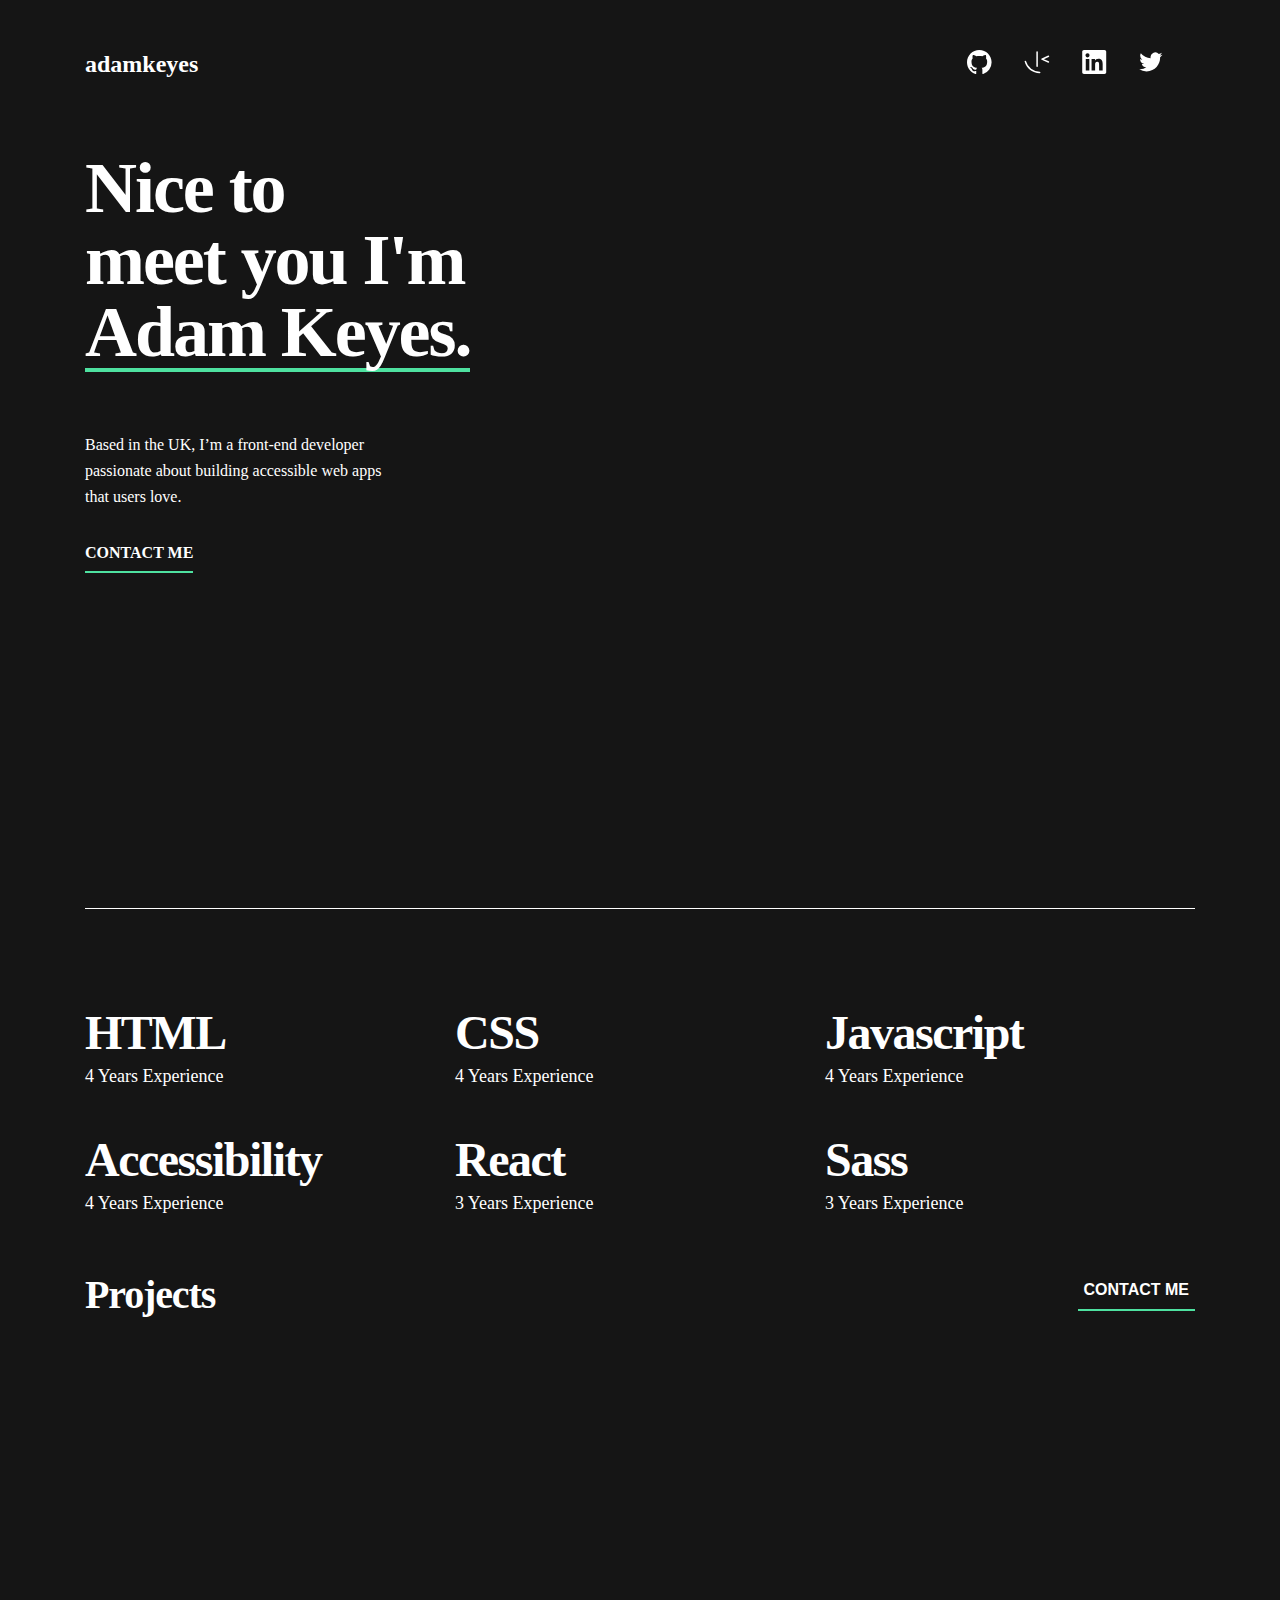
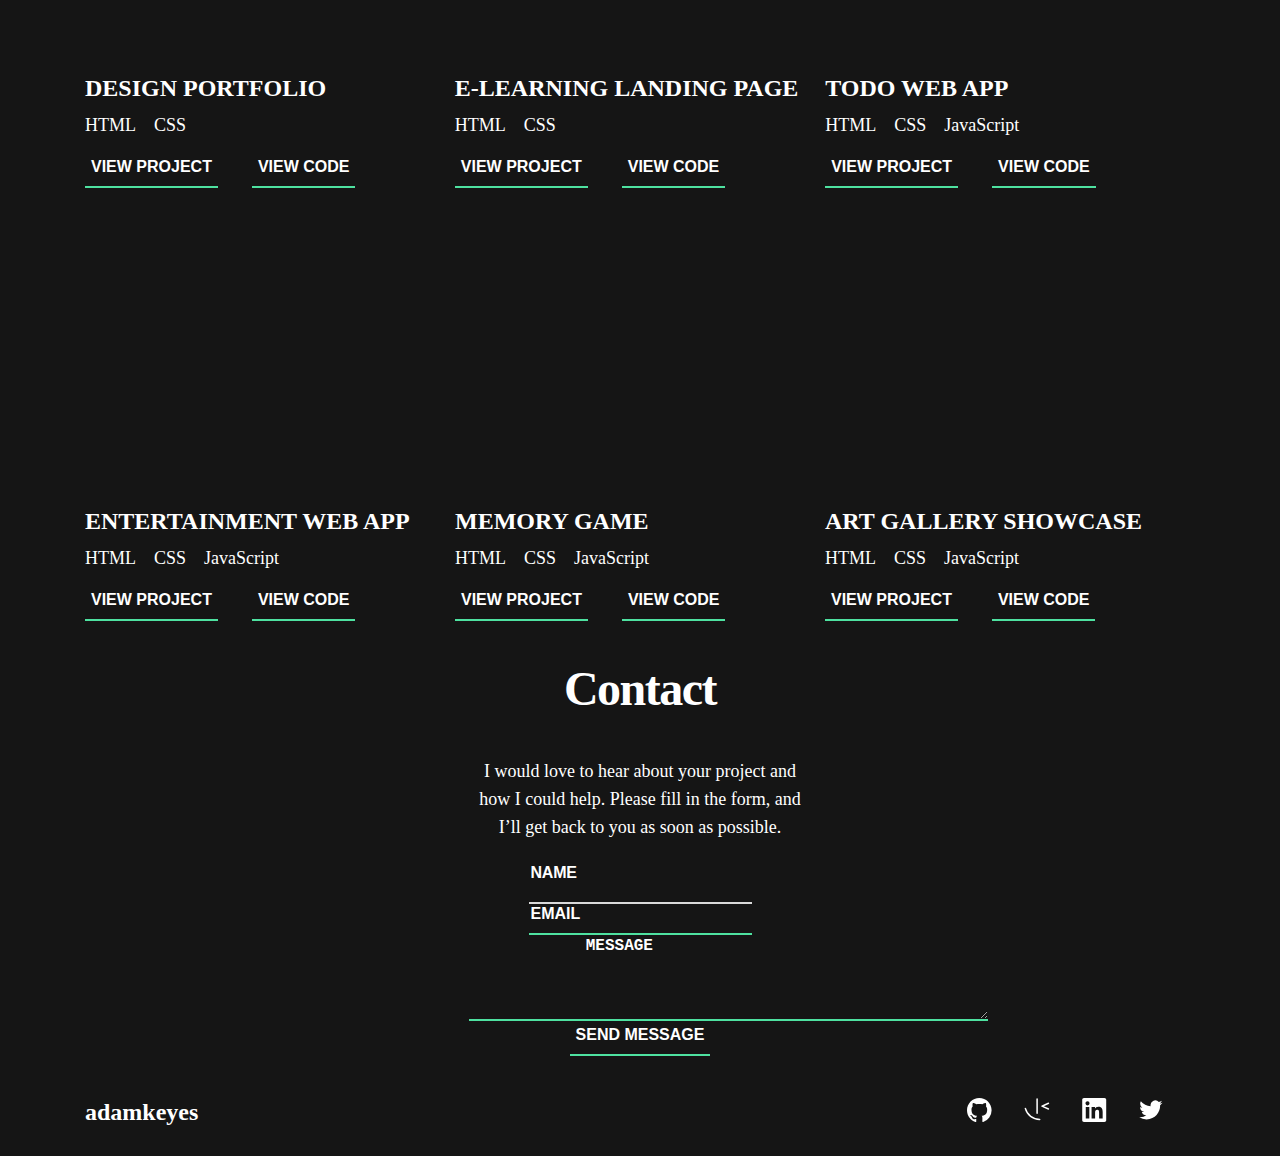
==== commit 49622988: "Revert "Refactor and Add multiple css styles"" ====
--- a/index.html
+++ b/index.html
@@ -8,7 +8,6 @@
     <link rel="stylesheet" href="./styles/style.css" />
   </head>
   <body>
-    <div class="pattern-rings-2"></div>
     <!-- nav -->
     <nav class="nav">
       <div class="nav-container">
@@ -130,29 +129,16 @@
           <div class="project-item">
             <article class="project-img-1"></article>
 
-            <div class="project-image-container">
-              <img
-                src="/assets/images/thumbnail-project-1-large.webp"
-                alt="project-img"
-              />
-              <div class="project-button-container">
-                <button class="btn project-button-one">View project</button>
-                <button class="btn project-button-two">View Code</button>
-              </div>
-            </div>
-
-            <div class="project-info">
-              <div class="project-info">
-                <h3>Design portfolio</h3>
-
-                <div class="project-info-stack">
-                  <p>HTML</p>
-                  <p>CSS</p>
-                </div>
-                <div class="project-info-action">
-                  <button class="btn">View project</button>
-                  <button class="btn">View Code</button>
-                </div>
+            <div class="project-info">
+              <h3>Design portfolio</h3>
+
+              <div class="project-info-stack">
+                <p>HTML</p>
+                <p>CSS</p>
+              </div>
+              <div class="project-info-action">
+                <button class="btn">View project</button>
+                <button class="btn">View Code</button>
               </div>
             </div>
           </div>
@@ -161,44 +147,22 @@
           <div class="project-item">
             <article class="project-img-2"></article>
 
-            <div class="project-image-container">
-              <img
-                src="/assets/images/thumbnail-project-2-large.webp"
-                alt="project-img"
-              />
-              <div class="project-button-container">
-                <button class="btn project-button-one">View project</button>
-                <button class="btn project-button-two">View Code</button>
-              </div>
-            </div>
-
-            <h3>E-learning landing page</h3>
-
-            <div class="project-info-stack">
-              <p>HTML</p>
-              <p>CSS</p>
-            </div>
-            <div class="project-info-action">
-              <button class="btn">View project</button>
-              <button class="btn">View Code</button>
-            </div>
-          </div>
-
+            <div class="project-info">
+              <h3>E-learning landing page</h3>
+
+              <div class="project-info-stack">
+                <p>HTML</p>
+                <p>CSS</p>
+              </div>
+              <div class="project-info-action">
+                <button class="btn">View project</button>
+                <button class="btn">View Code</button>
+              </div>
+            </div>
+          </div>
           <!-- project-item-3-->
           <div class="project-item">
             <article class="project-img-3"></article>
-
-            <div class="project-image-container">
-              <img
-                src="/assets/images/thumbnail-project-3-large.webp"
-                alt="project-img"
-              />
-              <div class="project-button-container">
-                <button class="btn project-button-one">View project</button>
-                <button class="btn project-button-two">View Code</button>
-              </div>
-            </div>
-
             <div class="project-info">
               <h3>Todo web app</h3>
               <div class="project-info-stack">
@@ -217,17 +181,6 @@
           <div class="project-item">
             <article class="project-img-4"></article>
 
-            <div class="project-image-container">
-              <img
-                src="/assets/images/thumbnail-project-4-large.webp"
-                alt="project-img"
-              />
-              <div class="project-button-container">
-                <button class="btn project-button-one">View project</button>
-                <button class="btn project-button-two">View Code</button>
-              </div>
-            </div>
-
             <div class="project-info">
               <h3>Entertainment web app</h3>
 
@@ -246,17 +199,6 @@
           <div class="project-item">
             <article class="project-img-5"></article>
 
-            <div class="project-image-container">
-              <img
-                src="/assets/images/thumbnail-project-5-large.webp"
-                alt="project-img"
-              />
-              <div class="project-button-container">
-                <button class="btn project-button-one">View project</button>
-                <button class="btn project-button-two">View Code</button>
-              </div>
-            </div>
-
             <div class="project-info">
               <h3>Memory Game</h3>
 
@@ -274,17 +216,6 @@
           <!-- project-item-6-->
           <div class="project-item">
             <article class="project-img-6"></article>
-
-            <div class="project-image-container">
-              <img
-                src="/assets/images/thumbnail-project-6-large.webp"
-                alt="project-img"
-              />
-              <div class="project-button-container">
-                <button class="btn project-button-one">View project</button>
-                <button class="btn project-button-two">View Code</button>
-              </div>
-            </div>
 
             <div class="project-info">
               <h3>Art gallery showcase</h3>
@@ -306,30 +237,27 @@
     <!----Contact Section-->
     <section class="contact">
       <div class="contact-form-container">
-        <div class="contact-info">
-          <h2>Contact</h2>
-          <p>
-            I would love to hear about your project and how I could help. Please
-            fill in the form, and I’ll get back to you as soon as possible.
-          </p>
-        </div>
-        <div class="contact-form">
-          <form class="form">
-            <input type="text" id="name" name="name" placeholder="Name" /><br />
-
-            <input type="email" id="email" name="email" placeholder="Email" />
-
-            <textarea
-              id="w3review"
-              name="w3review"
-              rows="4"
-              cols="50"
-              placeholder="Message"
-            ></textarea>
-            <button type="submit" class="btn submit-btn">Send message</button>
-          </form>
-        </div>
-      </div>
+      <div class="contact-info">
+        <h2>Contact</h2>
+        <p>
+          I would love to hear about your project and how I could help. Please
+          fill in the form, and I’ll get back to you as soon as possible.
+        </p>
+      </div>
+      <div class="contact-form">
+        <form class="form">
+
+          <input type="text" id="name" name="name" value="Name" class="btn" /><br />
+
+          <input type="email" id="email" name="email" value="Email" class="btn" />
+
+          <textarea id="w3review" name="w3review" rows="4" cols="50" class="btn">
+            Message
+            </textarea>
+          <button type="submit" class="btn">Send message</button>
+        </form>
+      </div>
+    </div>
     </section>
 
     <!--  Footer -->
@@ -339,7 +267,7 @@
           <div class="nav-logo">
             <h3>adamkeyes</h3>
           </div>
-
+  
           <ul class="nav-icons">
             <li>
               <a href="#">
@@ -386,6 +314,7 @@
           </ul>
         </div>
       </nav>
+
     </footer>
   </body>
 </html>
--- a/styles/style.css
+++ b/styles/style.css
@@ -8,6 +8,7 @@
   --clr-white: #ffffff;
   --clr-invalid: #ff6f5b;
 
+  /* explain this why */
   --max-width-mobile: 343px;
   --max-width-tablet: 708px;
   --max-width-desktop: 1110px;
@@ -27,14 +28,13 @@
 
 @font-face {
   font-family: "SpaceGrotesk";
-  src: url("../assets/fonts/SpaceGrotesk-VariableFont_wght.ttf");
+  src: url("../fonts/SpaceGrotesk-VariableFont_wght.ttf");
 }
 
 body {
   font-family: SpaceGrotesk;
   background-color: var(--clr-black);
   color: var(--clr-white);
-  position: relative;
 }
 
 ul {
@@ -88,8 +88,7 @@
   color: var(--clr-green);
 }
 
-input,
-textarea {
+input[type="text"] {
   border: none;
   outline: none;
   color: var(--clr-white);
@@ -100,16 +99,13 @@
   font-weight: 600;
   line-height: 26px;
   letter-spacing: -0.22px;
-  width: 100%;
-}
-
-input:focus,
-textarea:focus {
+}
+
+input[type="text"]:focus {
   border-bottom: 2.5px solid var(--clr-green);
 }
 
-input:invalid,
-textarea:invalid {
+input[type="text"]:invalid {
   border-bottom: 2.5px solid var(--clr-invalid);
 }
 
@@ -136,13 +132,16 @@
   display: flex;
   justify-content: space-between;
   align-items: center;
+  /* explain this why*/
   padding-left: 0;
 }
 
+/* explain this why */
 svg:hover path {
   fill: var(--clr-green);
 }
 
+/* explain this why */
 @media screen and (min-width: 768px) {
   .nav-container {
     max-width: var(--max-width-tablet);
@@ -152,6 +151,7 @@
   }
 
   .nav-icons {
+    /* explain how did you get 32px and why column gap? */
     column-gap: 32px;
   }
 }
@@ -168,7 +168,6 @@
   position: relative;
   height: calc(100vh - 72px);
   overflow: hidden;
-  height: 700px;
 }
 
 .pattern-rings {
@@ -237,7 +236,6 @@
 @media screen and (min-width: 768px) {
   .hero {
     overflow: visible;
-    margin-bottom: 70px;
   }
 
   .hero-container {
@@ -293,7 +291,6 @@
 @media screen and (min-width: 992px) {
   .hero {
     overflow: visible;
-    margin-bottom: 0px;
   }
 
   .nav-icons {
@@ -325,7 +322,6 @@
   margin: 0 auto;
   border-top: 1px solid var(--clr-white);
   border-bottom: 1px solid var(--clr-white);
-  padding: 40px 0;
 }
 
 .stack-item > h2 {
@@ -347,10 +343,6 @@
     text-align: left;
   }
 
-  .tech-stack p {
-    text-align: left;
-  }
-
   .stack-item {
     flex: 0 0 calc(50%);
   }
@@ -359,7 +351,7 @@
 @media screen and (min-width: 992px) {
   .tech-stack-container {
     max-width: var(--max-width-desktop);
-    padding-top: 40px;
+    padding-top: 72px;
   }
   .stack-item {
     flex: 0 0 calc(33.33%);
@@ -390,11 +382,6 @@
   margin-top: 40px;
   /* margin: 0 auto; */
 }
-
-.project-image-container {
-  display: none;
-}
-
 .project-img-1 {
   background-image: url("../assets/images/thumbnail-project-1-small.webp");
   width: 343px;
@@ -442,14 +429,12 @@
   font-weight: 500;
   font-size: 18px;
   line-height: 28px;
-  color: var(--clr-grey);
 }
 .project-info-stack > p {
   margin-top: 3.5px;
 }
 .project-info-action button {
   margin-right: 30px;
-  margin-top: 20px;
 }
 
 @media screen and (min-width: 768px) {
@@ -463,135 +448,33 @@
     display: flex;
     justify-content: space-between;
   }
-
-  .project-header > h3 {
-    font-size: 88px;
-  }
-
   .project-items {
     display: flex;
+    flex-wrap: wrap;
     justify-content: space-between;
-    flex-wrap: wrap;
-  }
+    align-items: center;
+    align-content: center;
+    width: 100%;
+  }
+
+
 }
 @media screen and (min-width: 992px) {
   .project-container {
     max-width: var(--max-width-desktop);
   }
-
-  .project-img-1,
-  .project-img-2,
-  .project-img-3,
-  .project-img-4,
-  .project-img-5,
-  .project-img-6 {
-    display: none;
-  }
-
-  .project-info-action {
-    display: none;
-  }
-
-  .project-image-container {
-    position: relative;
-    display: inline-block;
-  }
-
-  .project-image-container img {
-    width: 342px;
-    height: 253px;
-    opacity: 1;
-    transition: all 0.3s linear;
-  }
-
-  .project-button-container {
-    position: absolute;
-    top: 50%;
-    left: 50%;
-    transform: translate(-50%, -50%);
-    opacity: 0;
-    transition: all 0.3s linear;
-    display: flex;
-    flex-direction: column;
-    align-items: center;
-  }
-
-  .project-image-container:hover img {
-    opacity: 0.1;
-  }
-
-  .project-image-container:hover .project-button-container {
-    opacity: 1;
-  }
-
-  .project-button-one {
-    margin-bottom: 48px;
-  }
-  .project-button-one,
-  .project-button-two {
-    display: block;
+  .project-item {
+    flex-grow: 1;
   }
 }
 
 /* Contact Form */
-.contact {
-  background-color: var(--clr-dark-grey);
-}
-
-.contact-info h2,
-p {
+.contact{
   text-align: center;
-  margin-bottom: 0;
-}
-
-.contact-form-container {
+}
+.contact-form-container{
   width: 100%;
   max-width: var(--max-width-mobile);
   margin: 0 auto;
-  text-align: right;
-  margin-top: 80px;
-  padding-top: 60px;
-  padding-bottom: 87px;
-  border-bottom: 1px solid var(--clr-white);
-}
-
-textarea {
-  width: 100%;
-  resize: vertical;
-  height: auto;
-  margin-bottom: 32px;
-}
-
-.form input {
-  margin-bottom: 32px;
-}
-
-@media screen and (min-width: 768px) {
-  .contact-form-container {
-    max-width: var(--max-width-tablet);
-  }
-
-  .contact-info {
-    max-width: 445px;
-    margin: 0 auto;
-  }
-
-  .contact-info h2 {
-    font-size: 72px;
-  }
-
-  .contact-form {
-    max-width: 445px;
-    margin: 0 auto;
-  }
-}
-@media screen and (min-width: 992px) {
-  .contact-form-container {
-    max-width: var(--max-width-desktop);
-    display: flex;
-  }
-
-  .contact-info h2 {
-    margin-top: 0;
-  }
-}
+
+}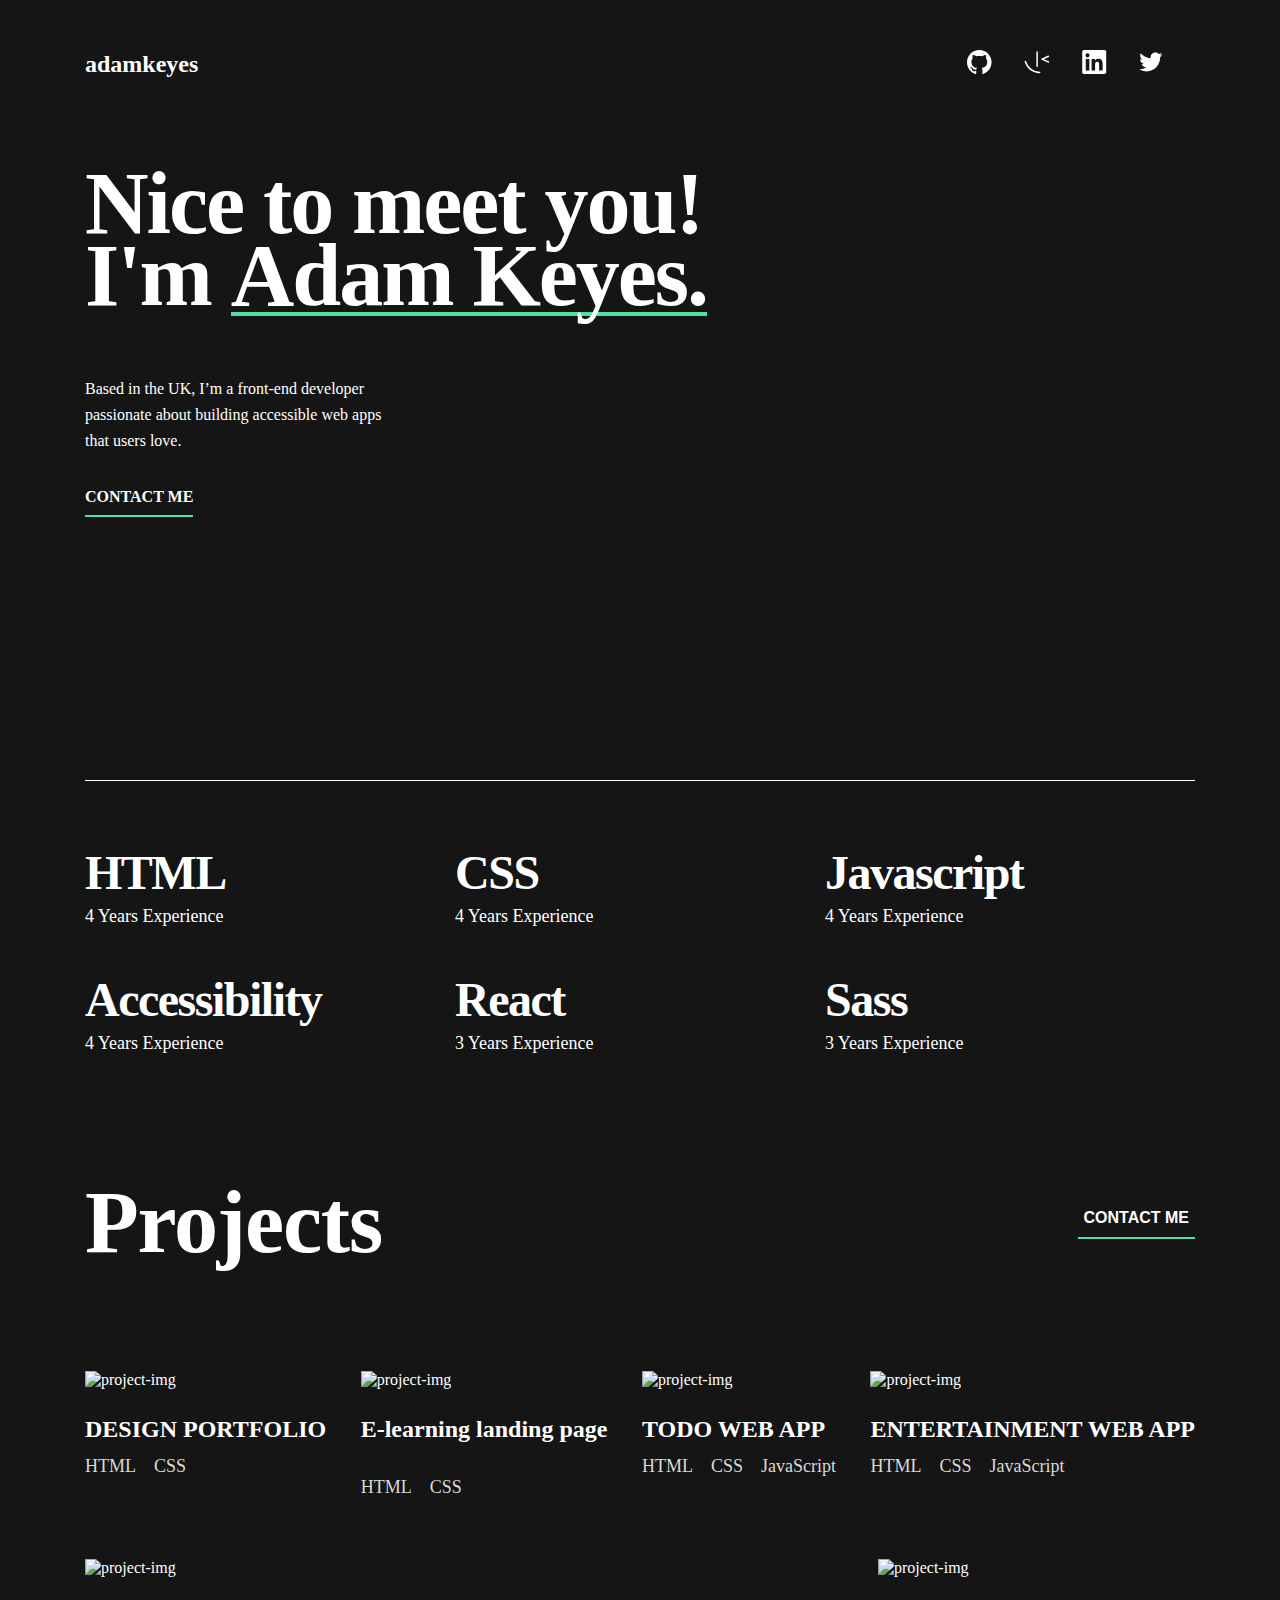
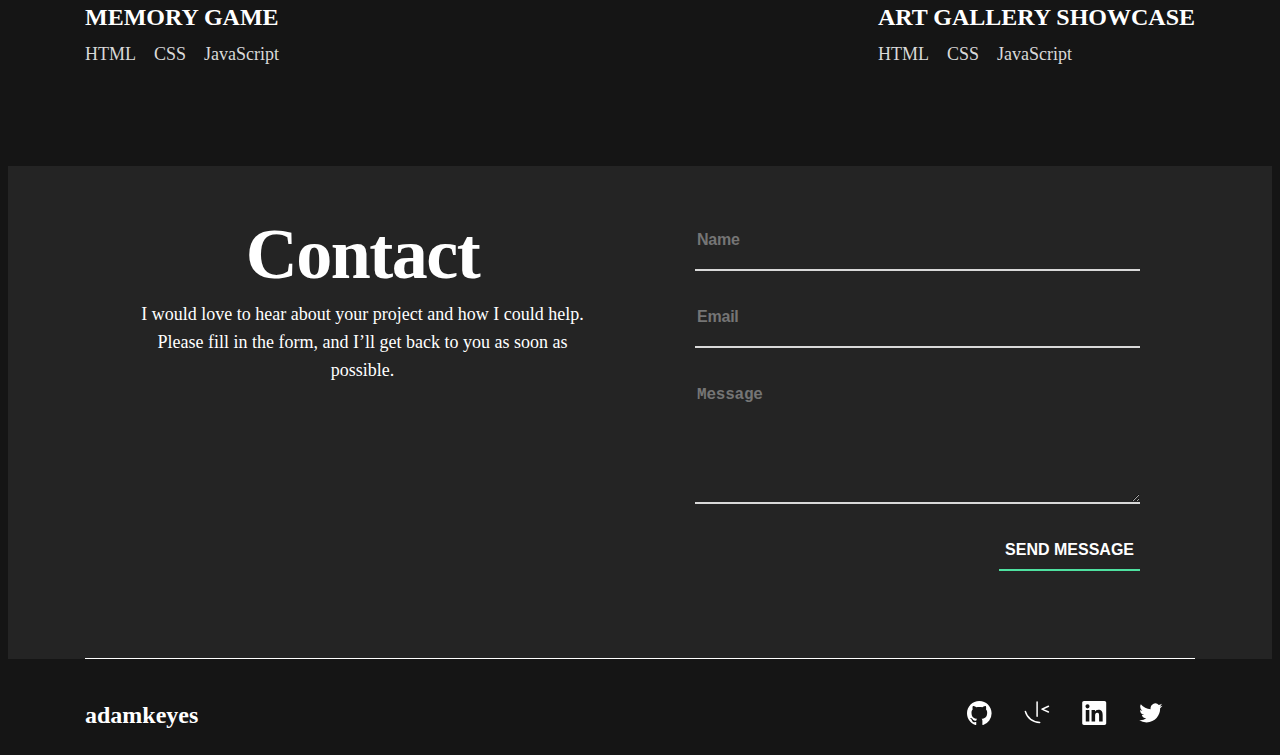
==== commit f86187ea: "Refactor and Add multiple css styles" ====
--- a/index.html
+++ b/index.html
@@ -8,6 +8,7 @@
     <link rel="stylesheet" href="./styles/style.css" />
   </head>
   <body>
+    <div class="pattern-rings-2"></div>
     <!-- nav -->
     <nav class="nav">
       <div class="nav-container">
@@ -71,8 +72,9 @@
         <article class="hero-img"></article>
         <article class="hero-info">
           <h3>
-            Nice to <br />
-            meet you I'm <br />
+            Nice to <br class="br-tablet" />
+            meet you! <br class="br-desktop" />
+            I'm <br class="br-tablet" />
             <span class="text-underline">Adam Keyes.</span>
           </h3>
           <p>
@@ -129,16 +131,29 @@
           <div class="project-item">
             <article class="project-img-1"></article>
 
-            <div class="project-info">
-              <h3>Design portfolio</h3>
-
-              <div class="project-info-stack">
-                <p>HTML</p>
-                <p>CSS</p>
-              </div>
-              <div class="project-info-action">
-                <button class="btn">View project</button>
-                <button class="btn">View Code</button>
+            <div class="project-image-container">
+              <img
+                src="/assets/images/thumbnail-project-1-large.webp"
+                alt="project-img"
+              />
+              <div class="project-button-container">
+                <button class="btn project-button-one">View project</button>
+                <button class="btn project-button-two">View Code</button>
+              </div>
+            </div>
+
+            <div class="project-info">
+              <div class="project-info">
+                <h3>Design portfolio</h3>
+
+                <div class="project-info-stack">
+                  <p>HTML</p>
+                  <p>CSS</p>
+                </div>
+                <div class="project-info-action">
+                  <button class="btn">View project</button>
+                  <button class="btn">View Code</button>
+                </div>
               </div>
             </div>
           </div>
@@ -147,22 +162,44 @@
           <div class="project-item">
             <article class="project-img-2"></article>
 
-            <div class="project-info">
-              <h3>E-learning landing page</h3>
-
-              <div class="project-info-stack">
-                <p>HTML</p>
-                <p>CSS</p>
-              </div>
-              <div class="project-info-action">
-                <button class="btn">View project</button>
-                <button class="btn">View Code</button>
-              </div>
-            </div>
-          </div>
+            <div class="project-image-container">
+              <img
+                src="/assets/images/thumbnail-project-2-large.webp"
+                alt="project-img"
+              />
+              <div class="project-button-container">
+                <button class="btn project-button-one">View project</button>
+                <button class="btn project-button-two">View Code</button>
+              </div>
+            </div>
+
+            <h3>E-learning landing page</h3>
+
+            <div class="project-info-stack">
+              <p>HTML</p>
+              <p>CSS</p>
+            </div>
+            <div class="project-info-action">
+              <button class="btn">View project</button>
+              <button class="btn">View Code</button>
+            </div>
+          </div>
+
           <!-- project-item-3-->
           <div class="project-item">
             <article class="project-img-3"></article>
+
+            <div class="project-image-container">
+              <img
+                src="/assets/images/thumbnail-project-3-large.webp"
+                alt="project-img"
+              />
+              <div class="project-button-container">
+                <button class="btn project-button-one">View project</button>
+                <button class="btn project-button-two">View Code</button>
+              </div>
+            </div>
+
             <div class="project-info">
               <h3>Todo web app</h3>
               <div class="project-info-stack">
@@ -181,6 +218,17 @@
           <div class="project-item">
             <article class="project-img-4"></article>
 
+            <div class="project-image-container">
+              <img
+                src="/assets/images/thumbnail-project-4-large.webp"
+                alt="project-img"
+              />
+              <div class="project-button-container">
+                <button class="btn project-button-one">View project</button>
+                <button class="btn project-button-two">View Code</button>
+              </div>
+            </div>
+
             <div class="project-info">
               <h3>Entertainment web app</h3>
 
@@ -199,6 +247,17 @@
           <div class="project-item">
             <article class="project-img-5"></article>
 
+            <div class="project-image-container">
+              <img
+                src="/assets/images/thumbnail-project-5-large.webp"
+                alt="project-img"
+              />
+              <div class="project-button-container">
+                <button class="btn project-button-one">View project</button>
+                <button class="btn project-button-two">View Code</button>
+              </div>
+            </div>
+
             <div class="project-info">
               <h3>Memory Game</h3>
 
@@ -217,6 +276,17 @@
           <div class="project-item">
             <article class="project-img-6"></article>
 
+            <div class="project-image-container">
+              <img
+                src="/assets/images/thumbnail-project-6-large.webp"
+                alt="project-img"
+              />
+              <div class="project-button-container">
+                <button class="btn project-button-one">View project</button>
+                <button class="btn project-button-two">View Code</button>
+              </div>
+            </div>
+
             <div class="project-info">
               <h3>Art gallery showcase</h3>
 
@@ -237,27 +307,30 @@
     <!----Contact Section-->
     <section class="contact">
       <div class="contact-form-container">
-      <div class="contact-info">
-        <h2>Contact</h2>
-        <p>
-          I would love to hear about your project and how I could help. Please
-          fill in the form, and I’ll get back to you as soon as possible.
-        </p>
-      </div>
-      <div class="contact-form">
-        <form class="form">
-
-          <input type="text" id="name" name="name" value="Name" class="btn" /><br />
-
-          <input type="email" id="email" name="email" value="Email" class="btn" />
-
-          <textarea id="w3review" name="w3review" rows="4" cols="50" class="btn">
-            Message
-            </textarea>
-          <button type="submit" class="btn">Send message</button>
-        </form>
-      </div>
-    </div>
+        <div class="contact-info">
+          <h2>Contact</h2>
+          <p>
+            I would love to hear about your project and how I could help. Please
+            fill in the form, and I’ll get back to you as soon as possible.
+          </p>
+        </div>
+        <div class="contact-form">
+          <form class="form">
+            <input type="text" id="name" name="name" placeholder="Name" /><br />
+
+            <input type="email" id="email" name="email" placeholder="Email" />
+
+            <textarea
+              id="w3review"
+              name="w3review"
+              rows="4"
+              cols="50"
+              placeholder="Message"
+            ></textarea>
+            <button type="submit" class="btn submit-btn">Send message</button>
+          </form>
+        </div>
+      </div>
     </section>
 
     <!--  Footer -->
@@ -267,7 +340,7 @@
           <div class="nav-logo">
             <h3>adamkeyes</h3>
           </div>
-  
+
           <ul class="nav-icons">
             <li>
               <a href="#">
@@ -314,7 +387,6 @@
           </ul>
         </div>
       </nav>
-
     </footer>
   </body>
 </html>
--- a/styles/style.css
+++ b/styles/style.css
@@ -8,7 +8,6 @@
   --clr-white: #ffffff;
   --clr-invalid: #ff6f5b;
 
-  /* explain this why */
   --max-width-mobile: 343px;
   --max-width-tablet: 708px;
   --max-width-desktop: 1110px;
@@ -28,13 +27,14 @@
 
 @font-face {
   font-family: "SpaceGrotesk";
-  src: url("../fonts/SpaceGrotesk-VariableFont_wght.ttf");
+  src: url("../assets/fonts/SpaceGrotesk-VariableFont_wght.ttf");
 }
 
 body {
   font-family: SpaceGrotesk;
   background-color: var(--clr-black);
   color: var(--clr-white);
+  position: relative;
 }
 
 ul {
@@ -88,7 +88,8 @@
   color: var(--clr-green);
 }
 
-input[type="text"] {
+input,
+textarea {
   border: none;
   outline: none;
   color: var(--clr-white);
@@ -99,13 +100,16 @@
   font-weight: 600;
   line-height: 26px;
   letter-spacing: -0.22px;
-}
-
-input[type="text"]:focus {
+  width: 100%;
+}
+
+input:focus,
+textarea:focus {
   border-bottom: 2.5px solid var(--clr-green);
 }
 
-input[type="text"]:invalid {
+input:invalid,
+textarea:invalid {
   border-bottom: 2.5px solid var(--clr-invalid);
 }
 
@@ -132,16 +136,13 @@
   display: flex;
   justify-content: space-between;
   align-items: center;
-  /* explain this why*/
   padding-left: 0;
 }
 
-/* explain this why */
 svg:hover path {
   fill: var(--clr-green);
 }
 
-/* explain this why */
 @media screen and (min-width: 768px) {
   .nav-container {
     max-width: var(--max-width-tablet);
@@ -151,7 +152,6 @@
   }
 
   .nav-icons {
-    /* explain how did you get 32px and why column gap? */
     column-gap: 32px;
   }
 }
@@ -163,11 +163,16 @@
 }
 
 /* ----- Hero/Header ----- */
+
+.br-desktop {
+  display: none;
+}
 
 .hero {
   position: relative;
   height: calc(100vh - 72px);
   overflow: hidden;
+  height: 700px;
 }
 
 .pattern-rings {
@@ -236,6 +241,7 @@
 @media screen and (min-width: 768px) {
   .hero {
     overflow: visible;
+    margin-bottom: 70px;
   }
 
   .hero-container {
@@ -289,8 +295,17 @@
 }
 
 @media screen and (min-width: 992px) {
+  .br-desktop {
+    display: block;
+  }
+
+  .br-tablet {
+    display: none;
+  }
+
   .hero {
     overflow: visible;
+    margin-bottom: 0px;
   }
 
   .nav-icons {
@@ -309,6 +324,10 @@
     width: 445px;
     height: 720px;
   }
+
+  .hero-info h3 {
+    font-size: 88px;
+  }
 }
 
 /* styling tech. stack section */
@@ -322,6 +341,7 @@
   margin: 0 auto;
   border-top: 1px solid var(--clr-white);
   border-bottom: 1px solid var(--clr-white);
+  padding: 40px 0;
 }
 
 .stack-item > h2 {
@@ -343,6 +363,10 @@
     text-align: left;
   }
 
+  .tech-stack p {
+    text-align: left;
+  }
+
   .stack-item {
     flex: 0 0 calc(50%);
   }
@@ -351,7 +375,7 @@
 @media screen and (min-width: 992px) {
   .tech-stack-container {
     max-width: var(--max-width-desktop);
-    padding-top: 72px;
+    padding-top: 40px;
   }
   .stack-item {
     flex: 0 0 calc(33.33%);
@@ -382,6 +406,11 @@
   margin-top: 40px;
   /* margin: 0 auto; */
 }
+
+.project-image-container {
+  display: none;
+}
+
 .project-img-1 {
   background-image: url("../assets/images/thumbnail-project-1-small.webp");
   width: 343px;
@@ -429,12 +458,14 @@
   font-weight: 500;
   font-size: 18px;
   line-height: 28px;
+  color: var(--clr-grey);
 }
 .project-info-stack > p {
   margin-top: 3.5px;
 }
 .project-info-action button {
   margin-right: 30px;
+  margin-top: 20px;
 }
 
 @media screen and (min-width: 768px) {
@@ -448,33 +479,135 @@
     display: flex;
     justify-content: space-between;
   }
+
+  .project-header > h3 {
+    font-size: 88px;
+  }
+
   .project-items {
     display: flex;
+    justify-content: space-between;
     flex-wrap: wrap;
-    justify-content: space-between;
-    align-items: center;
-    align-content: center;
-    width: 100%;
-  }
-
-
+  }
 }
 @media screen and (min-width: 992px) {
   .project-container {
     max-width: var(--max-width-desktop);
   }
-  .project-item {
-    flex-grow: 1;
+
+  .project-img-1,
+  .project-img-2,
+  .project-img-3,
+  .project-img-4,
+  .project-img-5,
+  .project-img-6 {
+    display: none;
+  }
+
+  .project-info-action {
+    display: none;
+  }
+
+  .project-image-container {
+    position: relative;
+    display: inline-block;
+  }
+
+  .project-image-container img {
+    width: 342px;
+    height: 253px;
+    opacity: 1;
+    transition: all 0.3s linear;
+  }
+
+  .project-button-container {
+    position: absolute;
+    top: 50%;
+    left: 50%;
+    transform: translate(-50%, -50%);
+    opacity: 0;
+    transition: all 0.3s linear;
+    display: flex;
+    flex-direction: column;
+    align-items: center;
+  }
+
+  .project-image-container:hover img {
+    opacity: 0.1;
+  }
+
+  .project-image-container:hover .project-button-container {
+    opacity: 1;
+  }
+
+  .project-button-one {
+    margin-bottom: 48px;
+  }
+  .project-button-one,
+  .project-button-two {
+    display: block;
   }
 }
 
 /* Contact Form */
-.contact{
+.contact {
+  background-color: var(--clr-dark-grey);
+}
+
+.contact-info h2,
+.contact-info p {
   text-align: center;
-}
-.contact-form-container{
+  margin-bottom: 0;
+}
+
+.contact-form-container {
   width: 100%;
   max-width: var(--max-width-mobile);
   margin: 0 auto;
-
-}+  text-align: right;
+  margin-top: 80px;
+  padding-top: 60px;
+  padding-bottom: 87px;
+  border-bottom: 1px solid var(--clr-white);
+}
+
+textarea {
+  width: 100%;
+  resize: vertical;
+  height: auto;
+  margin-bottom: 32px;
+}
+
+.form input {
+  margin-bottom: 32px;
+}
+
+@media screen and (min-width: 768px) {
+  .contact-form-container {
+    max-width: var(--max-width-tablet);
+  }
+
+  .contact-info {
+    max-width: 445px;
+    margin: 0 auto;
+  }
+
+  .contact-info h2 {
+    font-size: 72px;
+  }
+
+  .contact-form {
+    max-width: 445px;
+    margin: 0 auto;
+  }
+}
+@media screen and (min-width: 992px) {
+  .contact-form-container {
+    max-width: var(--max-width-desktop);
+    display: flex;
+  }
+
+  .contact-info h2 {
+    margin-top: 0;
+  }
+}
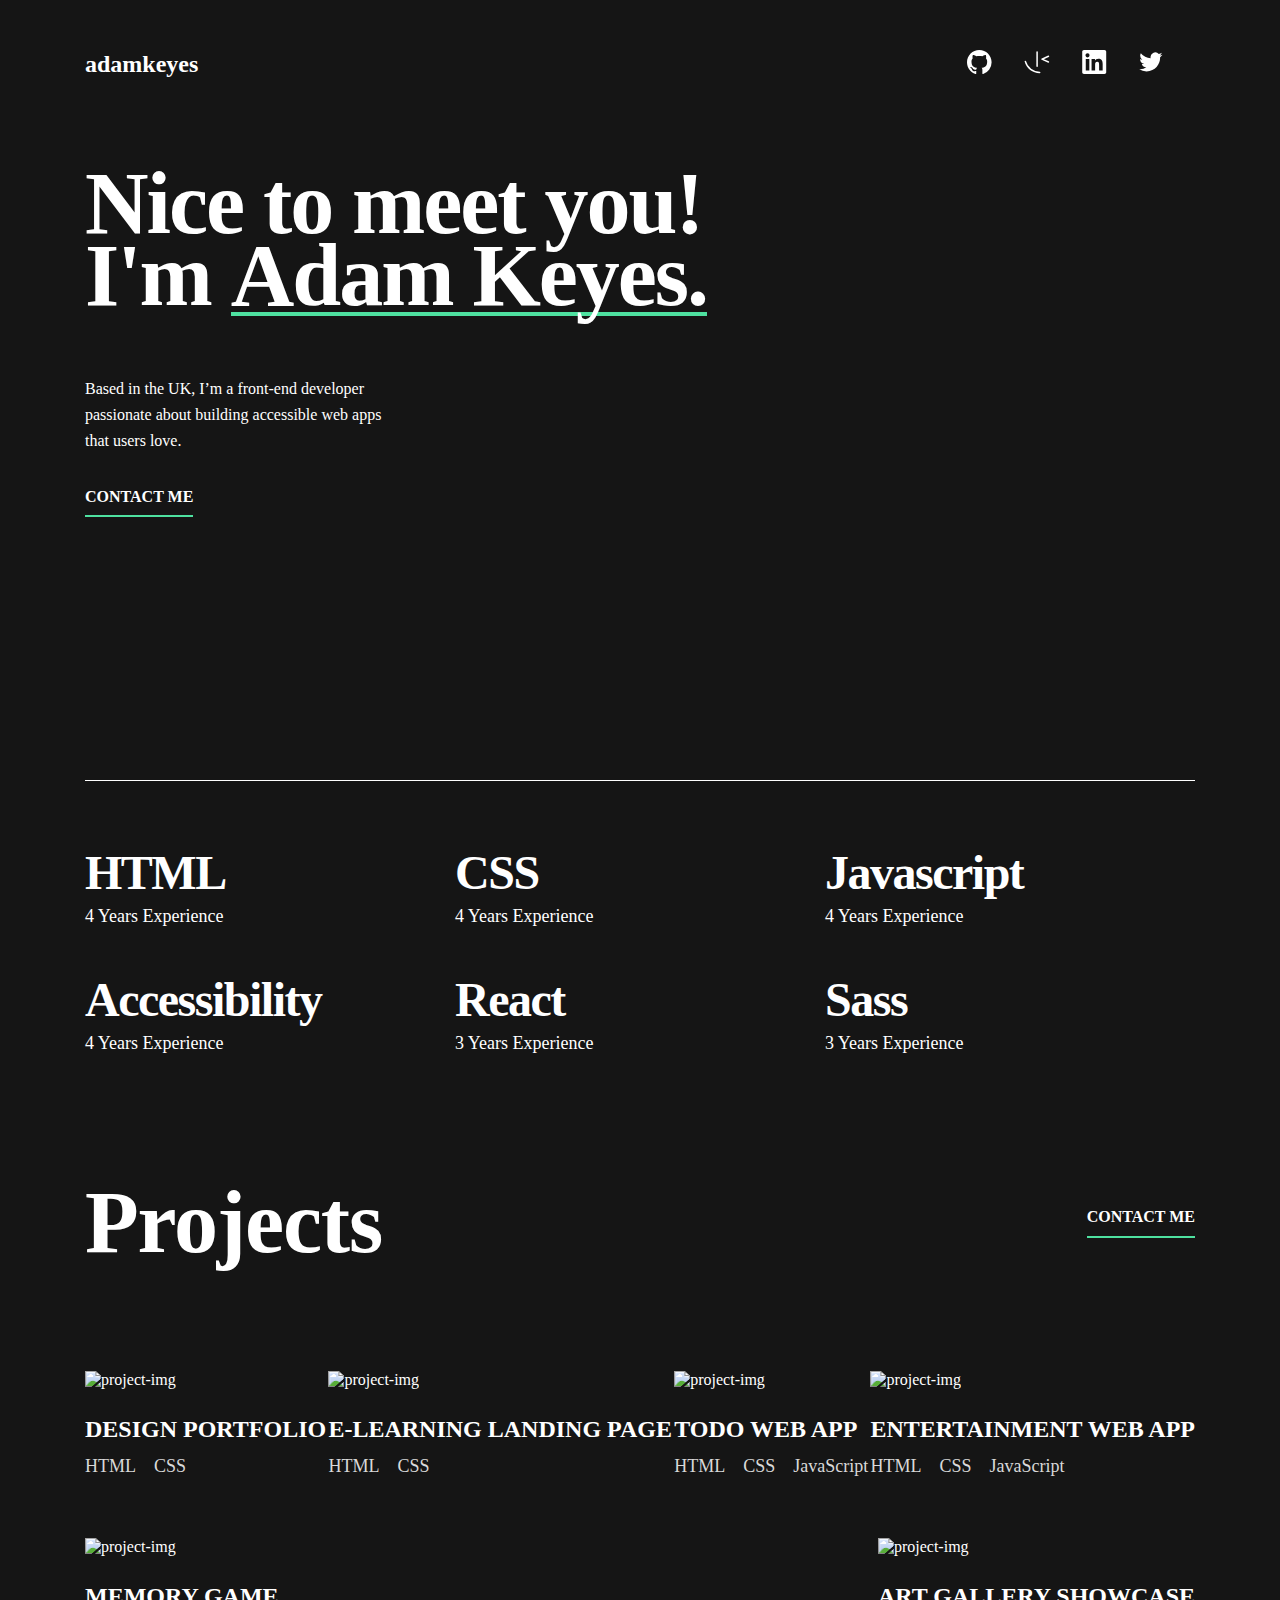
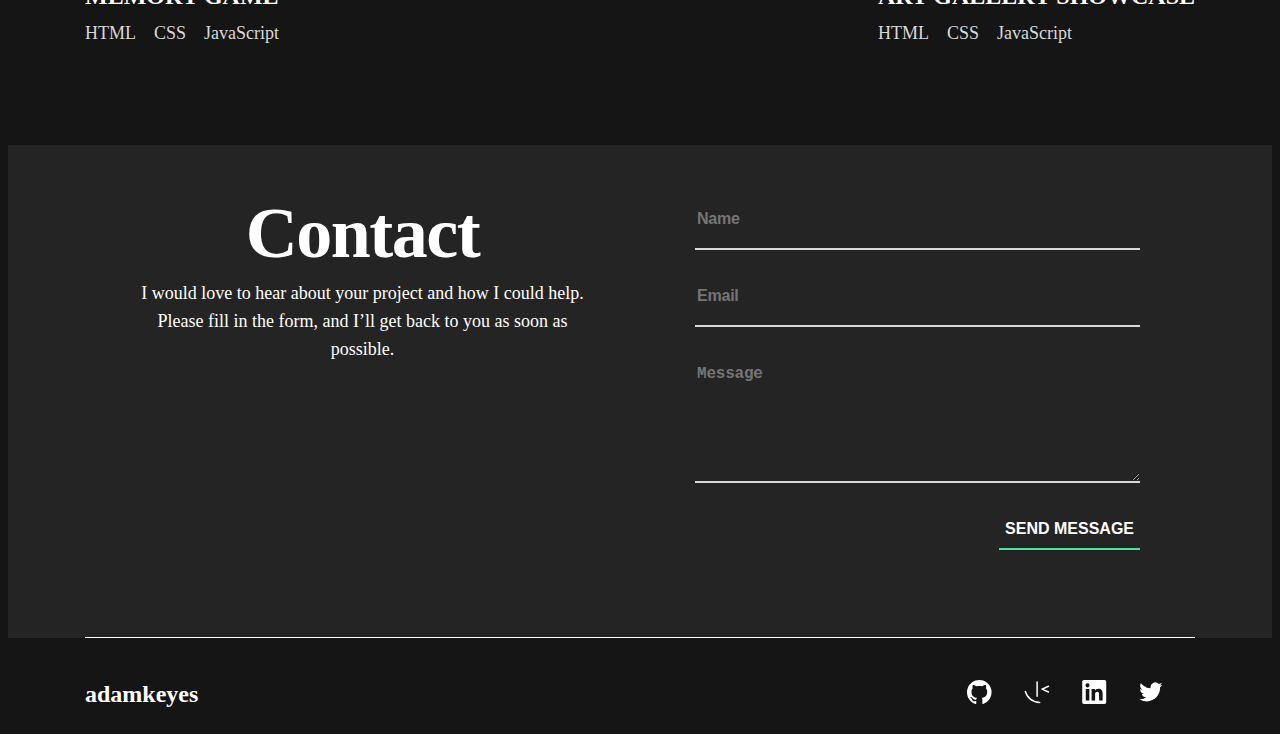
==== commit 6e7a2199: "Merge pull request #12 from harsh661/fix-image-loading" ====
--- a/index.html
+++ b/index.html
@@ -123,7 +123,7 @@
         <div class="project-header">
           <!--Projects Header  -->
           <h3>Projects</h3>
-          <button class="btn">Contact me</button>
+          <a href="#contact-me" class="btn">Contact me</a>
         </div>
         <!-- Project items -->
         <div class="project-items">
@@ -133,27 +133,25 @@
 
             <div class="project-image-container">
               <img
-                src="/assets/images/thumbnail-project-1-large.webp"
-                alt="project-img"
-              />
-              <div class="project-button-container">
-                <button class="btn project-button-one">View project</button>
-                <button class="btn project-button-two">View Code</button>
-              </div>
-            </div>
-
-            <div class="project-info">
-              <div class="project-info">
-                <h3>Design portfolio</h3>
-
-                <div class="project-info-stack">
-                  <p>HTML</p>
-                  <p>CSS</p>
-                </div>
-                <div class="project-info-action">
-                  <button class="btn">View project</button>
-                  <button class="btn">View Code</button>
-                </div>
+                src="assets/images/thumbnail-project-1-large.webp"
+                alt="project-img"
+              />
+              <div class="project-button-container">
+                <button class="btn project-button-one">View project</button>
+                <button class="btn project-button-two">View Code</button>
+              </div>
+            </div>
+
+            <div class="project-info">
+              <h3>Design portfolio</h3>
+
+              <div class="project-info-stack">
+                <p>HTML</p>
+                <p>CSS</p>
+              </div>
+              <div class="project-info-action">
+                <button class="btn">View project</button>
+                <button class="btn">View Code</button>
               </div>
             </div>
           </div>
@@ -164,24 +162,25 @@
 
             <div class="project-image-container">
               <img
-                src="/assets/images/thumbnail-project-2-large.webp"
-                alt="project-img"
-              />
-              <div class="project-button-container">
-                <button class="btn project-button-one">View project</button>
-                <button class="btn project-button-two">View Code</button>
-              </div>
-            </div>
-
-            <h3>E-learning landing page</h3>
-
-            <div class="project-info-stack">
-              <p>HTML</p>
-              <p>CSS</p>
-            </div>
-            <div class="project-info-action">
-              <button class="btn">View project</button>
-              <button class="btn">View Code</button>
+                src="assets/images/thumbnail-project-2-large.webp"
+                alt="project-img"
+              />
+              <div class="project-button-container">
+                <button class="btn project-button-one">View project</button>
+                <button class="btn project-button-two">View Code</button>
+              </div>
+            </div>
+            <div class="project-info">
+              <h3>E-learning landing page</h3>
+
+              <div class="project-info-stack">
+                <p>HTML</p>
+                <p>CSS</p>
+              </div>
+              <div class="project-info-action">
+                <button class="btn">View project</button>
+                <button class="btn">View Code</button>
+              </div>
             </div>
           </div>
 
@@ -191,7 +190,7 @@
 
             <div class="project-image-container">
               <img
-                src="/assets/images/thumbnail-project-3-large.webp"
+                src="assets/images/thumbnail-project-3-large.webp"
                 alt="project-img"
               />
               <div class="project-button-container">
@@ -220,7 +219,7 @@
 
             <div class="project-image-container">
               <img
-                src="/assets/images/thumbnail-project-4-large.webp"
+                src="assets/images/thumbnail-project-4-large.webp"
                 alt="project-img"
               />
               <div class="project-button-container">
@@ -249,7 +248,7 @@
 
             <div class="project-image-container">
               <img
-                src="/assets/images/thumbnail-project-5-large.webp"
+                src="assets/images/thumbnail-project-5-large.webp"
                 alt="project-img"
               />
               <div class="project-button-container">
@@ -278,7 +277,7 @@
 
             <div class="project-image-container">
               <img
-                src="/assets/images/thumbnail-project-6-large.webp"
+                src="assets/images/thumbnail-project-6-large.webp"
                 alt="project-img"
               />
               <div class="project-button-container">
@@ -305,7 +304,7 @@
       </div>
     </section>
     <!----Contact Section-->
-    <section class="contact">
+    <section id="contact-me" class="contact">
       <div class="contact-form-container">
         <div class="contact-info">
           <h2>Contact</h2>
